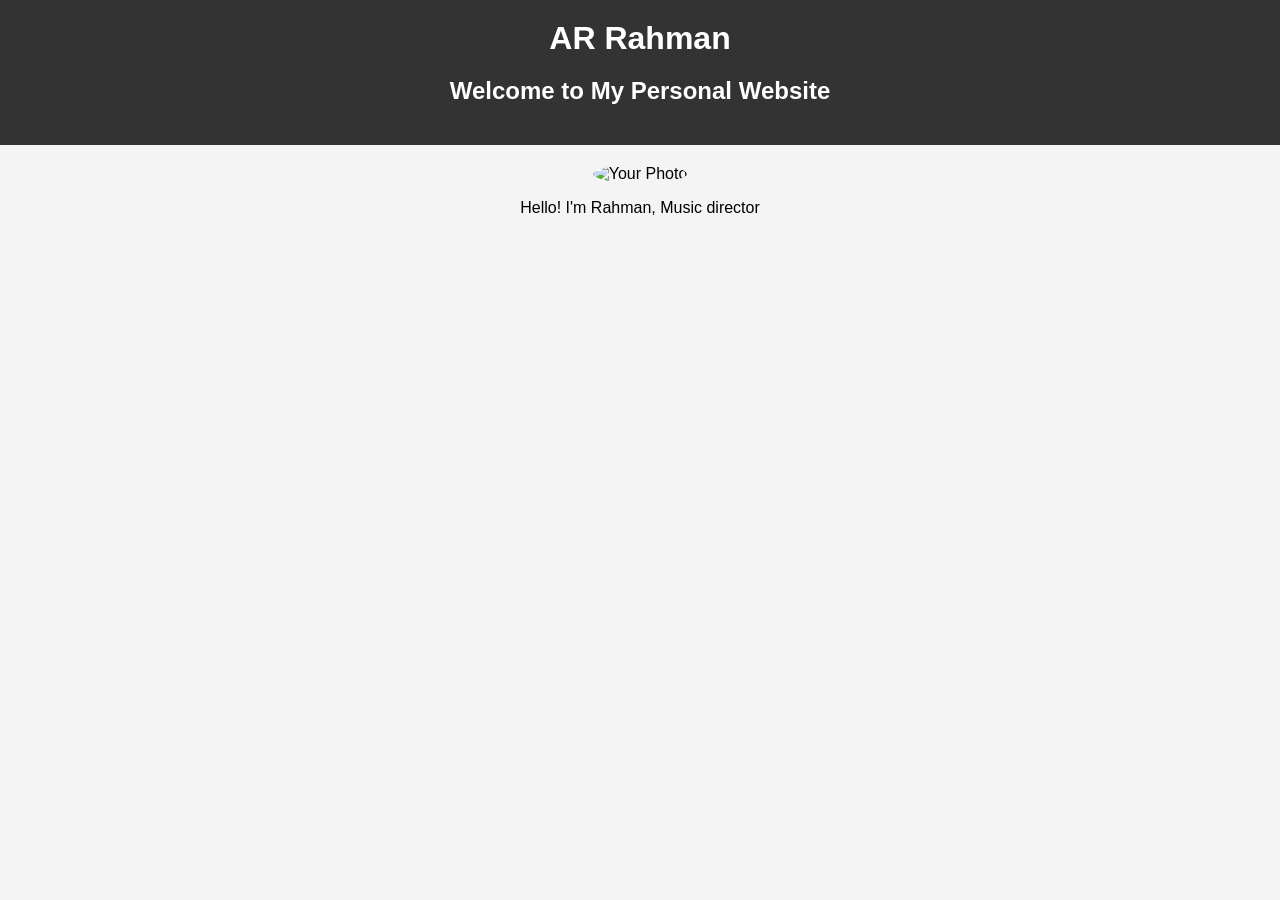
==== 1pr.html @ 393b20f6 "Add files via upload" ====
<!DOCTYPE html>
<html lang="en">
<head>
    
    <title>MUSIC</title>
    <style>
        body {
            font-family: Arial, sans-serif;
            background-color: #f4f4f4;
            margin: 0;
            padding: 0;
            text-align: center;
        }
        header {
            background-color: #333;
            color: white;
            padding: 20px 0;
        }
        header h1 {
            margin: 0;
        }
        img {
            border-radius: 50%;
            margin-top: 20px;
            width: 150px;
            height: 150px;
        }
    </style>
</head>
<body>

    <header>
        <h1>AR Rahman</h1>
        <h2>Welcome to My Personal Website</h2>
    </header>

    <section>
        <img src="https://upload.wikimedia.org/wikipedia/commons/thumb/3/3b/AR_Rahman_At_The_%E2%80%98Marvel_Anthem%E2%80%99_Launch_%283x4_cropped%29.jpg/250px-AR_Rahman_At_The_%E2%80%98Marvel_Anthem%E2%80%99_Launch_%283x4_cropped%29.jpg" alt="Your Photo">
        <p>Hello! I'm Rahman, Music director</p>
    </section>

</body>
</html>
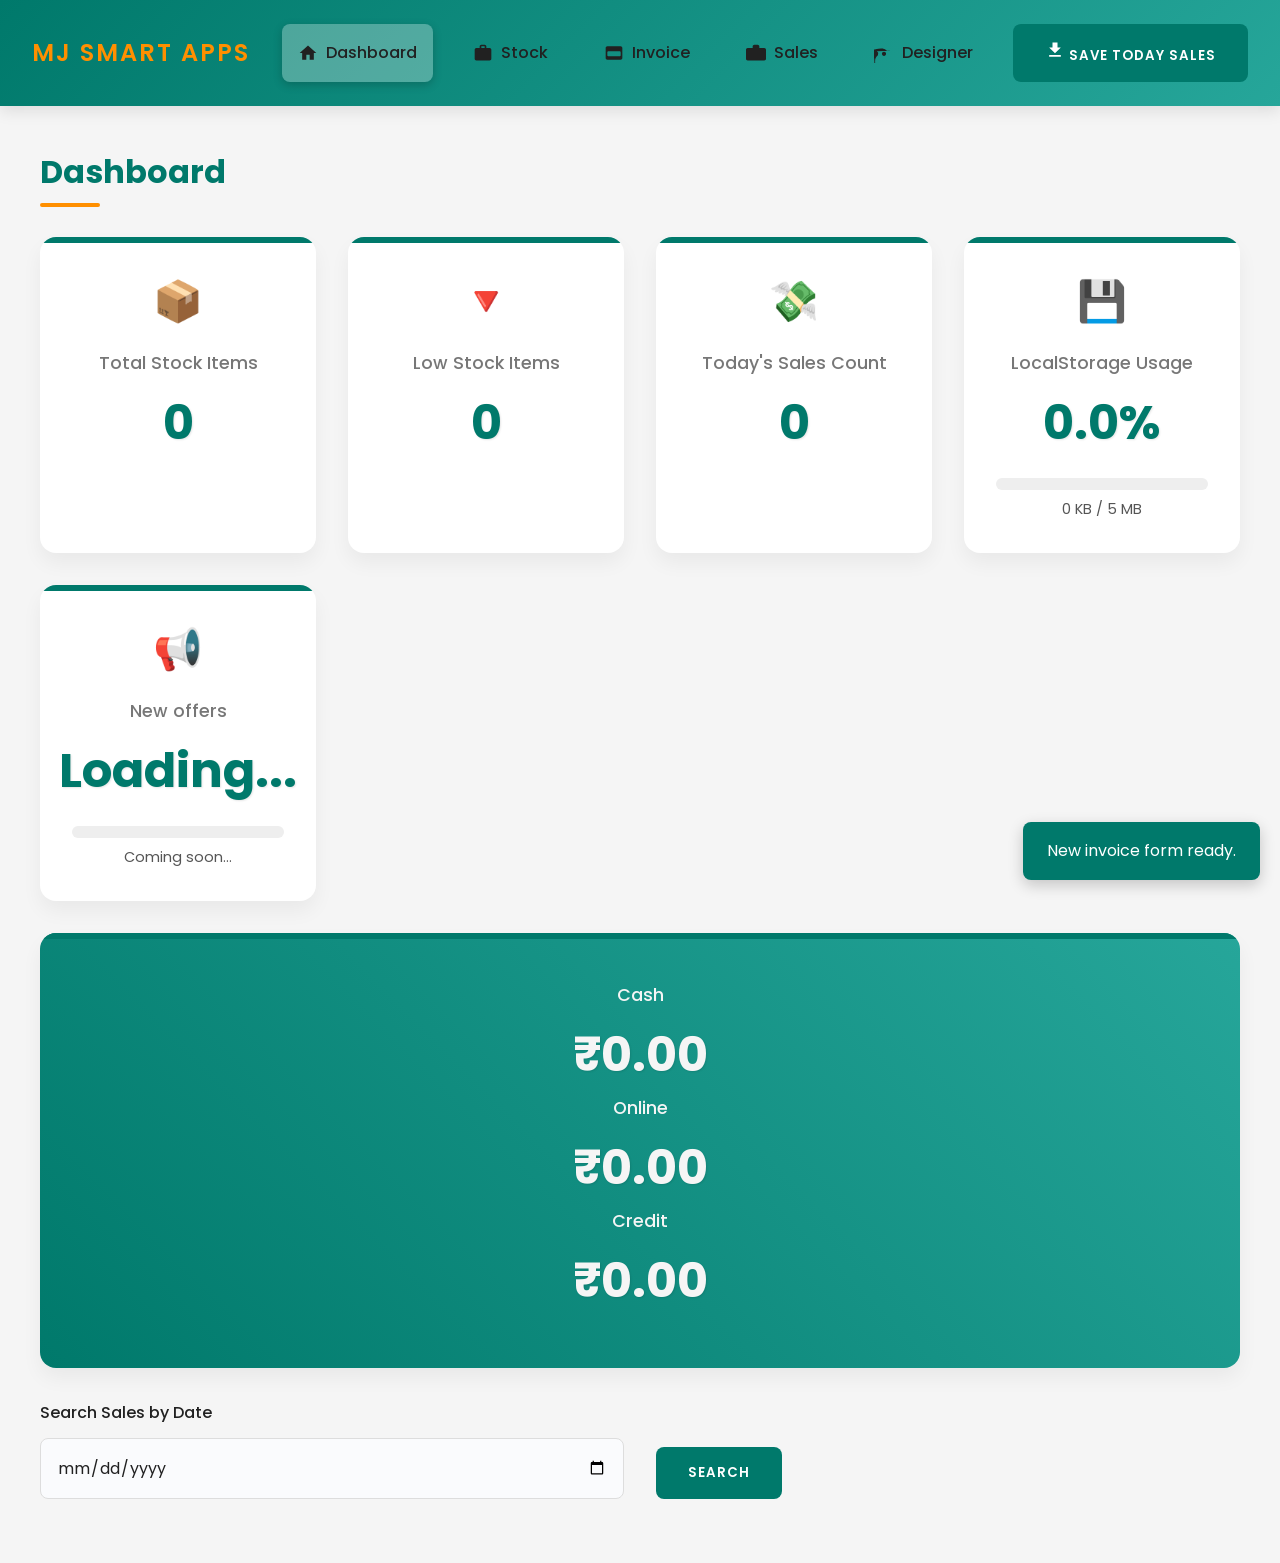
==== commit bbba94ba: "Update 1pr.html" ====
--- a/1pr.html
+++ b/1pr.html
@@ -1,43 +1,2451 @@
 <!DOCTYPE html>
 <html lang="en">
 <head>
-    
-    <title>MUSIC</title>
+    <meta charset="UTF-8">
+    <meta name="viewport" content="width=device-width, initial-scale=1.0">
+    <title>MJ SMART APPS</title>
+    <link rel="preconnect" href="https://fonts.googleapis.com">
+    <link rel="preconnect" href="https://fonts.gstatic.com" crossorigin>
+    <link href="https://fonts.googleapis.com/css2?family=Poppins:wght@300;400;500;600;700&display=swap" rel="stylesheet">
+    <script src="https://cdn.jsdelivr.net/npm/qrcodejs@1.0.0/qrcode.min.js"></script>
+
     <style>
-        body {
-            font-family: Arial, sans-serif;
-            background-color: #f4f4f4;
+        :root {
+            --primary-color: #00796b;
+            --primary-light: #26a69a;
+            --secondary-color: #ff8f00;
+            --accent-color: #4caf50;
+            --danger-color: #f44336;
+            --text-color-light: #f5f5f5;
+            --text-color-dark: #212121;
+            --bg-color: #f5f5f5;
+            --card-bg: #ffffff;
+            --border-radius-sm: 8px;
+            --border-radius-lg: 16px;
+            --shadow: 0 10px 20px rgba(0, 0, 0, 0.05);
+        }
+
+        * {
+            box-sizing: border-box;
             margin: 0;
             padding: 0;
+            font-family: 'Poppins', sans-serif;
+            color: var(--text-color-dark);
+        }
+
+        body {
+            background-color: var(--bg-color);
+            line-height: 1.6;
+            -webkit-font-smoothing: antialiased;
+            -moz-osx-font-smoothing: grayscale;
+            overflow-x: hidden;
+        }
+
+        .container {
+            display: flex;
+            flex-direction: column;
+            min-height: 100vh;
+            background-color: var(--bg-color);
+        }
+
+        header {
+            background: linear-gradient(135deg, var(--primary-color), var(--primary-light));
+            padding: 1.5rem 2rem;
+            box-shadow: 0 5px 15px rgba(0, 0, 0, 0.1);
+            display: flex;
+            align-items: center;
+            justify-content: space-between;
+            flex-wrap: wrap;
+        }
+
+        header h2 {
+            color: var(--secondary-color);
+            font-weight: 600;
+            text-transform: uppercase;
+            letter-spacing: 2px;
+        }
+        
+        header nav {
+            display: flex;
+            gap: 1.5rem;
+            flex-wrap: wrap;
+            margin-top: 0;
+        }
+
+        .nav-link {
+            display: flex;
+            align-items: center;
+            padding: 0.75rem 1rem;
+            border-radius: var(--border-radius-sm);
+            color: var(--text-color-light);
+            text-decoration: none;
+            transition: all 0.3s ease;
+            position: relative;
+            overflow: hidden;
+            font-weight: 500;
+        }
+
+        .nav-link::before {
+            content: '';
+            position: absolute;
+            top: 0;
+            left: -100%;
+            width: 100%;
+            height: 100%;
+            background-color: rgba(255, 255, 255, 0.1);
+            transition: all 0.4s ease;
+        }
+
+        .nav-link:hover::before {
+            left: 0;
+        }
+
+        .nav-link.active {
+            background-color: rgba(255, 255, 255, 0.2);
+            box-shadow: 0 3px 10px rgba(0, 0, 0, 0.2);
+        }
+        
+        .nav-link.active::before {
+            left: 0;
+            background-color: rgba(255, 255, 255, 0.1);
+        }
+
+        .nav-link svg {
+            margin-right: 0.5rem;
+            fill: currentColor;
+            width: 20px;
+            height: 20px;
+            z-index: 1;
+        }
+        
+        .nav-link span {
+            z-index: 1;
+        }
+
+        .main-content {
+            flex-grow: 1;
+            padding: 2.5rem;
+            overflow-y: auto;
+            position: relative;
+        }
+
+        h1 {
+            color: var(--primary-color);
+            font-weight: 700;
+            margin-bottom: 2.5rem;
+            position: relative;
+        }
+        
+        h1::after {
+            content: '';
+            position: absolute;
+            left: 0;
+            bottom: -10px;
+            width: 60px;
+            height: 4px;
+            background-color: var(--secondary-color);
+            border-radius: 2px;
+        }
+
+        .view {
+            display: none;
+            animation: slideIn 0.6s ease-out;
+        }
+
+        .view.active {
+            display: block;
+        }
+
+        @keyframes slideIn {
+            from { opacity: 0; transform: translateY(30px); }
+            to { opacity: 1; transform: translateY(0); }
+        }
+
+        .dashboard-grid {
+            display: grid;
+            grid-template-columns: repeat(auto-fit, minmax(250px, 1fr));
+            gap: 2rem;
+        }
+
+        .dashboard-card {
+            background-color: var(--card-bg);
+            padding: 2rem;
+            border-radius: var(--border-radius-lg);
+            box-shadow: var(--shadow);
+            display: flex;
+            flex-direction: column;
+            align-items: center;
             text-align: center;
-        }
-        header {
-            background-color: #333;
+            transition: all 0.3s cubic-bezier(0.25, 0.8, 0.25, 1);
+            position: relative;
+            overflow: hidden;
+        }
+
+        .dashboard-card::before {
+            content: '';
+            position: absolute;
+            top: 0;
+            left: 0;
+            width: 100%;
+            height: 6px;
+            background-color: var(--primary-color);
+            transition: height 0.3s ease;
+        }
+
+        .dashboard-card:hover {
+            transform: translateY(-5px);
+            box-shadow: 0 15px 30px rgba(0, 0, 0, 0.1);
+        }
+
+        .card-icon {
+            font-size: 2.5rem;
+            margin-bottom: 1rem;
+            color: var(--primary-color);
+        }
+
+        .card-title {
+            font-size: 1.1rem;
+            font-weight: 500;
+            color: #777;
+            margin-bottom: 0.5rem;
+        }
+
+        .card-value {
+            font-size: 3rem;
+            font-weight: 700;
+            color: var(--primary-color);
+            text-shadow: 1px 1px 2px rgba(0,0,0,0.1);
+        }
+
+        .today-sales-card {
+            grid-column: 1 / -1;
+            display: flex;
+            justify-content: space-around;
+            padding: 3rem;
+            background: linear-gradient(45deg, var(--primary-color), var(--primary-light));
+            color: var(--text-color-light);
+        }
+
+        .today-sales-card .card-value, .today-sales-card .card-title {
+            color: var(--text-color-light);
+        }
+
+        .today-sales-item {
+            display: flex;
+            flex-direction: column;
+            align-items: center;
+        }
+
+        .today-sales-item .card-value {
+            font-size: 3rem;
+        }
+
+        form {
+            background-color: var(--card-bg);
+            padding: 2.5rem;
+            border-radius: var(--border-radius-lg);
+            box-shadow: var(--shadow);
+            animation: fadeIn 0.8s ease-out;
+        }
+
+        .form-group {
+            margin-bottom: 1.5rem;
+        }
+
+        .form-row {
+            display: flex;
+            gap: 2rem;
+        }
+
+        .form-row .form-group {
+            flex: 1;
+        }
+
+        label {
+            display: block;
+            margin-bottom: 0.75rem;
+            font-weight: 500;
+            color: var(--text-color-dark);
+        }
+
+        input, select, textarea {
+            width: 100%;
+            padding: 1rem;
+            border: 1px solid #ddd;
+            border-radius: var(--border-radius-sm);
+            font-size: 1rem;
+            background-color: #fafbfd;
+            transition: all 0.3s ease;
+        }
+
+        input:focus, select:focus, textarea:focus {
+            outline: none;
+            border-color: var(--secondary-color);
+            box-shadow: 0 0 0 4px rgba(255, 143, 0, 0.2);
+            background-color: #fff;
+        }
+
+        button {
+            padding: 1rem 2rem;
+            border: none;
+            border-radius: var(--border-radius-sm);
+            cursor: pointer;
+            font-weight: 600;
+            transition: all 0.3s ease;
+            text-transform: uppercase;
+            letter-spacing: 1px;
+            position: relative;
+            overflow: hidden;
+            white-space: nowrap;
+        }
+        
+        button::before {
+            content: '';
+            position: absolute;
+            top: 50%;
+            left: 50%;
+            transform: translate(-50%, -50%) scale(0);
+            width: 100%;
+            height: 100%;
+            background-color: rgba(255, 255, 255, 0.2);
+            border-radius: 50%;
+            transition: transform 0.5s ease;
+        }
+
+        button:hover::before {
+            transform: translate(-50%, -50%) scale(1.5);
+        }
+
+        .btn-primary {
+            background-color: var(--primary-color);
             color: white;
-            padding: 20px 0;
-        }
-        header h1 {
-            margin: 0;
-        }
-        img {
+        }
+
+        .btn-primary:hover {
+            transform: translateY(-2px);
+            box-shadow: 0 5px 15px rgba(0, 121, 107, 0.3);
+        }
+
+        .btn-success {
+            background-color: var(--accent-color);
+            color: white;
+        }
+
+        .btn-success:hover {
+            transform: translateY(-2px);
+            box-shadow: 0 5px 15px rgba(76, 175, 80, 0.3);
+        }
+
+        .btn-danger {
+            background-color: var(--danger-color);
+            color: white;
+        }
+
+        .btn-danger:hover {
+            transform: translateY(-2px);
+            box-shadow: 0 5px 15px rgba(244, 67, 54, 0.3);
+        }
+
+        table {
+            width: 100%;
+            border-collapse: separate;
+            border-spacing: 0 15px;
+            margin-top: 2rem;
+            background-color: var(--card-bg);
+            border-radius: var(--border-radius-lg);
+            box-shadow: var(--shadow);
+            overflow: hidden;
+        }
+
+        th, td {
+            padding: 1.5rem;
+            text-align: left;
+        }
+
+        th {
+            background-color: #f6f9fc;
+            font-weight: 600;
+            color: var(--primary-color);
+            text-transform: uppercase;
+            font-size: 0.9rem;
+            letter-spacing: 1px;
+        }
+
+        tr {
+            background-color: #fff;
+            transition: all 0.2s ease;
+        }
+
+        tr:hover {
+            background-color: #f7f9fc;
+            transform: translateY(-3px);
+            box-shadow: 0 5px 10px rgba(0,0,0,0.05);
+        }
+        
+        .stock-table-container th:first-child, .stock-table-container td:first-child {
+            width: 5%;
+        }
+
+        .action-buttons button {
+            margin-right: 0.5rem;
+            padding: 0.5rem 1rem;
+            border: none;
+            background: none;
+            color: var(--primary-color);
+        }
+
+        .btn-icon {
+            font-size: 1.2rem;
+            transition: color 0.3s ease;
+        }
+
+        .btn-icon:hover {
+            color: var(--secondary-color);
+            transform: none;
+        }
+
+        /* Invoice table specific styles */
+        #invoice-items-table {
+            border-spacing: 0;
+            margin-top: 1rem;
+        }
+        #invoice-items-table th, #invoice-items-table td {
+            padding: 1rem;
+            text-align: center;
+        }
+        #invoice-items-table tbody tr:hover {
+            transform: none;
+        }
+        #invoice-items-table tbody tr:nth-child(even) {
+            background-color: #f9f9f9;
+        }
+        
+        /* Low Stock List */
+        .low-stock-list {
+            list-style-type: none;
+            padding: 0;
+            margin: 1rem 0;
+            background-color: var(--card-bg);
+            border-radius: var(--border-radius-lg);
+            box-shadow: var(--shadow);
+        }
+        .low-stock-list li {
+            padding: 1rem 1.5rem;
+            border-bottom: 1px solid #eee;
+            display: flex;
+            justify-content: space-between;
+            align-items: center;
+            font-weight: 500;
+        }
+        .low-stock-list li:last-child {
+            border-bottom: none;
+        }
+        .low-stock-list li span:last-child {
+            font-weight: 700;
+            color: var(--danger-color);
+        }
+
+        /* Loader and Alert */
+        #loader-container {
+            position: fixed;
+            top: 0;
+            left: 0;
+            width: 100%;
+            height: 100%;
+            background-color: rgba(255, 255, 255, 0.85);
+            display: none;
+            justify-content: center;
+            align-items: center;
+            z-index: 1000;
+            animation: fadeIn 0.3s ease;
+        }
+
+        .loader {
+            border: 8px solid #f3f3f3;
+            border-top: 8px solid var(--primary-color);
             border-radius: 50%;
-            margin-top: 20px;
-            width: 150px;
-            height: 150px;
+            width: 80px;
+            height: 80px;
+            animation: spin 1s cubic-bezier(0.68, -0.55, 0.27, 1.55) infinite;
+        }
+
+        @keyframes spin {
+            0% { transform: rotate(0deg); }
+            100% { transform: rotate(360deg); }
+        }
+
+        .alert-box {
+            position: fixed;
+            bottom: 20px;
+            right: 20px;
+            background-color: var(--primary-color);
+            color: white;
+            padding: 1rem 1.5rem;
+            border-radius: var(--border-radius-sm);
+            box-shadow: 0 5px 15px rgba(0, 0, 0, 0.2);
+            opacity: 0;
+            transform: translateY(100px);
+            transition: opacity 0.5s ease, transform 0.5s ease;
+            z-index: 999;
+        }
+
+        .alert-box.show {
+            opacity: 1;
+            transform: translateY(0);
+        }
+        .alert-box.show.danger {
+            background-color: var(--danger-color);
+        }
+
+        /* Modal */
+        .modal {
+            display: none;
+            position: fixed;
+            z-index: 1001;
+            left: 0;
+            top: 0;
+            width: 100%;
+            height: 100%;
+            overflow: auto;
+            background-color: rgba(0,0,0,0.6);
+            justify-content: center;
+            align-items: center;
+            animation: modalFadeIn 0.3s ease-in-out;
+        }
+
+        .modal-content {
+            background-color: var(--card-bg);
+            padding: 2.5rem;
+            border-radius: var(--border-radius-lg);
+            box-shadow: var(--shadow);
+            width: 90%;
+            max-width: 550px;
+            position: relative;
+            animation: bounceIn 0.6s cubic-bezier(0.175, 0.885, 0.32, 1.275);
+        }
+        
+        .close-btn {
+            position: absolute;
+            top: 15px;
+            right: 15px;
+            color: #aaa;
+            font-size: 2rem;
+            font-weight: bold;
+            cursor: pointer;
+            transition: color 0.3s ease;
+        }
+        
+        .close-btn:hover {
+            color: var(--danger-color);
+        }
+
+        @keyframes modalFadeIn {
+            from { opacity: 0; }
+            to { opacity: 1; }
+        }
+        
+        @keyframes bounceIn {
+            0% { transform: scale(0.9); opacity: 0; }
+            50% { transform: scale(1.1); opacity: 1; }
+            100% { transform: scale(1); }
+        }
+
+        /* Media Queries for responsiveness */
+        @media (max-width: 768px) {
+            header {
+                flex-direction: column;
+                padding: 1rem;
+            }
+            header nav {
+                margin-top: 1rem;
+                justify-content: center;
+                gap: 1rem;
+            }
+            header h2 {
+                font-size: 1.2rem;
+            }
+            .nav-link {
+                padding: 0.5rem;
+                font-size: 0.75rem;
+            }
+            .nav-link svg {
+                width: 16px;
+                height: 16px;
+                margin-right: 0.25rem;
+            }
+            .main-content {
+                padding: 1.5rem;
+            }
+
+            .dashboard-card {
+                flex-direction: row;
+                justify-content: space-between;
+                align-items: center;
+            }
+            .dashboard-card .card-value {
+                font-size: 2rem;
+            }
+            .dashboard-card .card-title {
+                font-size: 0.9rem;
+            }
+            .dashboard-card .card-icon {
+                font-size: 2rem;
+            }
+
+            .today-sales-card {
+                flex-direction: column;
+                padding: 2rem;
+            }
+
+            .form-row {
+                flex-direction: column;
+                gap: 0;
+            }
+            
+            form {
+                padding: 1.5rem;
+            }
+
+            th, td {
+                padding: 1rem 0.5rem;
+                font-size: 0.8rem;
+            }
+        }
+        
+        /* Print view specific styles */
+        @media print {
+            body > *:not(.print-view) {
+                display: none !important;
+            }
+
+            body {
+                background-color: #fff;
+            }
+
+            .print-view {
+                display: block !important;
+                position: absolute;
+                top: 0;
+                left: 0;
+                width: 100%;
+                height: auto;
+                padding: 2rem;
+            }
+
+            .invoice-header {
+                text-align: center;
+                margin-bottom: 2rem;
+            }
+            .invoice-header h1 {
+                color: #000;
+                font-size: 2rem;
+            }
+            .invoice-details {
+                display: flex;
+                justify-content: space-between;
+                margin-bottom: 2rem;
+            }
+            .invoice-table th, .invoice-table td {
+                border: 1px solid #000;
+            }
+            .total-amount-box {
+                margin-top: 2rem;
+                text-align: right;
+            }
+            .qr-code-container {
+                text-align: center;
+                margin-top: 2rem;
+            }
+            .qr-code-container h3 {
+                margin-bottom: 1rem;
+            }
         }
     </style>
 </head>
 <body>
-
-    <header>
-        <h1>AR Rahman</h1>
-        <h2>Welcome to My Personal Website</h2>
-    </header>
-
-    <section>
-        <img src="https://upload.wikimedia.org/wikipedia/commons/thumb/3/3b/AR_Rahman_At_The_%E2%80%98Marvel_Anthem%E2%80%99_Launch_%283x4_cropped%29.jpg/250px-AR_Rahman_At_The_%E2%80%98Marvel_Anthem%E2%80%99_Launch_%283x4_cropped%29.jpg" alt="Your Photo">
-        <p>Hello! I'm Rahman, Music director</p>
-    </section>
-
+    <div class="container">
+        <header>
+            <h2>MJ SMART APPS</h2>
+            <nav>
+                <a href="#" class="nav-link active" data-view="dashboard-view">
+                    <svg viewBox="0 0 24 24"><path d="M10 20v-6h4v6h5v-8h3L12 3L2 12h3v8z" /></svg>
+                    <span>Dashboard</span>
+                </a>
+                <a href="#" class="nav-link" data-view="stock-view">
+                    <svg viewBox="0 0 24 24"><path d="M20 6h-4V4c0-1.1-.9-2-2-2h-4c-1.1 0-2 .9-2 2v2H4c-1.1 0-2 .9-2 2v11c0 1.1.9 2 2 2h16c1.1 0 2-.9 2-2V8c0-1.1-.9-2-2-2zm-6 0h-4V4h4v2z" /></svg>
+                    <span>Stock</span>
+                </a>
+                <a href="#" class="nav-link" data-view="invoice-view">
+                    <svg viewBox="0 0 24 24"><path d="M20 4H4c-1.1 0-2 .9-2 2v12c0 1.1.9 2 2 2h16c1.1 0 2-.9 2-2V6c0-1.1-.9-2-2-2zm-1 12H5c-.55 0-1-.45-1-1v-4c0-.55.45-1 1-1h14c.55 0 1 .45 1 1v4c0 .55-.45 1-1 1z" /></svg>
+                    <span>Invoice</span>
+                </a>
+                <a href="#" class="nav-link" data-view="sales-view">
+                    <svg viewBox="0 0 24 24"><path d="M22 6h-6V4c0-1.1-.9-2-2-2h-4c-1.1 0-2 .9-2 2v2H2c-1.1 0-2 .9-2 2v11c0 1.1.9 2 2 2h20c1.1 0 2-.9 2-2V8c0-1.1-.9-2-2-2zM4 17h16V9H4v8z" /></svg>
+                    <span>Sales</span>
+                </a>
+                <a href="#" class="nav-link" data-view="settings-view">
+                    <svg viewBox="0 0 24 24"><path d="M12 15.5c-1.38 0-2.5-1.12-2.5-2.5s1.12-2.5 2.5-2.5s2.5 1.12 2.5 2.5s-1.12 2.5-2.5 2.5zm7.31-6.19c-.27-.12-.55-.16-.85-.12c-.59-.01-1.18.06-1.76.19c-.38.08-.75.2-.95.34c-1.28-1.55-2.8-2.51-4.71-2.91c-.24-.05-.48-.08-.72-.11c-.55-.06-1.1-.09-1.65-.09c-2.31 0-4.62.24-6.84.75c-.39.09-.77.21-1.15.35c-.44.15-1.05.3-1.44.47c-.22.1-.4.2-.64.33c-.09.05-.17.11-.25.18l-1.42 1.42c-.22.22-.22.58 0 .8l1.42 1.42c.07.07.13.15.18.25c.13.24.23.42.33.64c.17.39.32.99.47 1.44c.14.38.26.76.35 1.15c.51 2.22.75 4.53.75 6.84c0 .55-.03 1.1-.09 1.65c-.03.24-.06.48-.11.72c-.4 1.91-1.36 3.43-2.91 4.71c-.14.2-.26.57-.34.95c-.13.58-.2 1.17-.19 1.76c.04.3.08.58.12.85l1.42 1.42c.22.22.58.22.8 0l1.42-1.42c.07-.07.15-.13.25-.18c.24-.13.42-.23.33-.64c.39-.17.99-.32 1.44-.47c.38-.14.76-.26.35-.64c-.17-.39-.32-.99-.47-1.44c-.14-.38-.26-.76-.35-1.15c-.51-2.22-.75-4.53-.75-6.84c0-.55.03-1.1.09-1.65c.03-.24.06-.48.11-.72c.4-1.91 1.36-3.43 2.91-4.71c.14-.2.26-.57.34-.95c.13-.58.2-1.17.19-1.76c-.04-.3-.08-.58-.12-.85l-1.42-1.42z" /></svg>
+                    <span>Designer</span>
+                </a>
+                <button class="btn-primary" id="download-btn">
+                    <svg viewBox="0 0 24 24" fill="white" width="20" height="20"><path d="M19 9h-4V3H9v6H5l7 7 7-7zM5 18v2h14v-2H5z" /></svg>
+                    Save Today Sales
+                </button>
+            </nav>
+        </header>
+
+        <div class="main-content">
+            <div id="dashboard-view" class="view active">
+                <h1>Dashboard</h1>
+                <div class="dashboard-grid">
+                    <div class="dashboard-card">
+                        <span class="card-icon">📦</span>
+                        <div class="card-title">Total Stock Items</div>
+                        <div class="card-value" id="total-stock">0</div>
+                    </div>
+                    <div class="dashboard-card">
+                        <span class="card-icon">🔻</span>
+                        <div class="card-title">Low Stock Items</div>
+                        <div class="card-value" id="low-stock">0</div>
+                    </div>
+                    <div class="dashboard-card">
+                        <span class="card-icon">💸</span>
+                        <div class="card-title">Today's Sales Count</div>
+                        <div class="card-value" id="today-sales-count">0</div>
+                    </div>
+<div class="dashboard-card">
+    <span class="card-icon">💾</span>
+    <div class="card-title">LocalStorage Usage</div>
+    <div class="card-value" id="storage-usage">0%</div>
+    <div style="width: 100%; margin-top: 1rem;">
+        <div style="background: #eee; border-radius: 8px; height: 12px; overflow: hidden;">
+            <div id="storage-bar" style="background: var(--primary-color); width: 0%; height: 100%;"></div>
+        </div>
+    </div>
+    <p id="storage-size" style="margin-top:0.5rem; font-size:0.9rem; color:#555;">0 KB / 5 MB</p>
+</div>
+
+<div class="dashboard-card" onclick="openAdModal()" style="cursor: pointer;">
+    <span class="card-icon">📢</span>
+    <div class="card-title">New offers</div>
+    <div class="card-value" id="ad-status">Loading...</div>
+    <div style="width: 100%; margin-top: 1rem;">
+        <div style="background: #eee; border-radius: 8px; height: 12px; overflow: hidden;">
+            <div id="ad-bar" style="background: var(--primary-color); width: 0%; height: 100%;"></div>
+        </div>
+    </div>
+    <p id="ad-message" style="margin-top:0.5rem; font-size:0.9rem; color:#555;">
+        Coming soon...
+    </p>
+</div>
+
+
+                    <div class="dashboard-card today-sales-card">
+                        <div class="today-sales-item">
+                            <div class="card-title">Cash</div>
+                            <div class="card-value" id="today-cash">₹0.00</div>
+                        </div>
+                        <div class="today-sales-item">
+                            <div class="card-title">Online</div>
+                            <div class="card-value" id="today-online">₹0.00</div>
+                        </div>
+                        <div class="today-sales-item">
+                            <div class="card-title">Credit</div>
+                            <div class="card-value" id="today-credit">₹0.00</div>
+                        </div>
+                    </div>
+                </div>
+                <div style="margin-top: 2rem;">
+                    <div class="form-row">
+                        <div class="form-group">
+                            <label for="date-search">Search Sales by Date</label>
+                            <input type="date" id="date-search">
+                        </div>
+                        <div class="form-group" style="align-self: flex-end;">
+                            <button class="btn-primary" onclick="filterSalesByDate()">Search</button>
+                        </div>
+                    </div>
+                </div>
+                <div style="margin-top: 2rem; display: none;" id="filtered-sales-container">
+                    <h2>Filtered Sales Data</h2>
+                    <table id="filtered-sales-table">
+                        <thead>
+                            <tr>
+                                <th>Invoice No.</th>
+                                <th>Date</th>
+                                <th>Total Amount</th>
+                                <th>Payment Mode</th>
+                            </tr>
+                        </thead>
+                        <tbody></tbody>
+                    </table>
+                </div>
+                <div id="low-stock-list-container" style="margin-top: 2rem; display: none;">
+                    <h2>Low Stock Items</h2>
+                    <ul class="low-stock-list"></ul>
+                </div>
+            </div>
+
+            <div id="stock-view" class="view">
+                <h1>Stock Management</h1>
+                <div class="form-row" style="justify-content: space-between; margin-bottom: 1rem;">
+                    <div class="form-group" style="flex: none;">
+                        <button class="btn-success" onclick="document.getElementById('stock-file-input').click()">Import CSV</button>
+                        <input type="file" id="stock-file-input" style="display:none;" accept=".csv">
+                    </div>
+                    <div class="form-group" style="flex: none;">
+                        <button class="btn-primary" onclick="exportCSV()">Export CSV</button>
+                    </div>
+                    <div class="form-group" style="flex: none;">
+                        <button class="btn-danger" id="clear-data-btn">Clear All Data</button>
+                    </div>
+                </div>
+                <form id="add-stock-form">
+                    <h2>Add/Update Stock</h2>
+                    <div class="form-row">
+                        <div class="form-group">
+                            <label for="stock-code">Stock Code</label>
+                            <input type="text" id="stock-code" placeholder="e.g., PNT101" required>
+                        </div>
+                        <div class="form-group">
+                            <label for="stock-name">Stock Name</label>
+                            <input type="text" id="stock-name" placeholder="e.g., Red Paint" required>
+                        </div>
+                    </div>
+                    <div class="form-row">
+                        <div class="form-group">
+                            <label for="stock-quantity">Quantity</label>
+                            <input type="number" id="stock-quantity" min="0" required>
+                        </div>
+                        <div class="form-group">
+                            <label for="stock-price">Unit Price (₹)</label>
+                            <input type="number" id="stock-price" min="0" step="0.01" required>
+                        </div>
+                    </div>
+                    <button type="submit" class="btn-success" id="add-stock-btn">Add Stock</button>
+                </form>
+                <div style="margin-top: 2rem;" class="stock-table-container">
+                    <h2>Current Stock</h2>
+                    <table id="stock-table">
+                        <thead>
+                            <tr>
+                                <th><input type="checkbox" id="select-all-checkbox"></th>
+                                <th>Stock Code</th>
+                                <th>Stock Name</th>
+                                <th>Quantity</th>
+                                <th>Unit Price</th>
+                                <th>Action</th>
+                            </tr>
+                        </thead>
+                        <tbody></tbody>
+                    </table>
+                </div>
+            </div>
+
+            <div id="invoice-view" class="view">
+                <h1>Create Invoice</h1>
+                <form id="invoice-form">
+                    <div class="form-row">
+                        <div class="form-group">
+                            <label for="invoice-no">Invoice No.</label>
+                            <input type="text" id="invoice-no" readonly>
+                        </div>
+                        <div class="form-group">
+                            <label for="invoice-date">Invoice Date</label>
+                            <input type="date" id="invoice-date" required>
+                        </div>
+                    </div>
+                    <h2>Customer Details (Optional)</h2>
+                    <div class="form-row">
+                        <div class="form-group">
+                            <label for="customer-name">Customer Name</label>
+                            <input type="text" id="customer-name">
+                        </div>
+                        <div class="form-group">
+                            <label for="customer-phone">Phone</label>
+                            <input type="tel" id="customer-phone">
+                        </div>
+                    </div>
+                    <div class="form-group">
+                        <label for="customer-address">Address</label>
+                        <textarea id="customer-address" rows="2"></textarea>
+                    </div>
+                    <h2>Invoice Items</h2>
+                    <div class="form-row">
+                        <div class="form-group">
+                            <label for="item-stock-code">Stock Code</label>
+                            <input type="text" id="item-stock-code" placeholder="Enter stock code" list="stock-codes">
+                            <datalist id="stock-codes"></datalist>
+                        </div>
+                        <div class="form-group">
+                            <label for="item-stock-name">Stock Name</label>
+                            <input type="text" id="item-stock-name" readonly>
+                        </div>
+                        <div class="form-group">
+                            <label for="item-quantity">Quantity</label>
+                            <input type="number" id="item-quantity" min="1">
+                        </div>
+                        <div class="form-group">
+                            <label for="item-price">Unit Price</label>
+                            <input type="number" id="item-price" readonly>
+                        </div>
+                    </div>
+                    <p style="margin-bottom: 1rem;">Available: <span id="available-stock">0</span></p>
+                    <button type="button" class="btn-success" id="add-item-btn">Add Item</button>
+                    <table id="invoice-items-table">
+                        <thead>
+                            <tr>
+                                <th>Code</th>
+                                <th>Name</th>
+                                <th>Quantity</th>
+                                <th>Unit Price</th>
+                                <th>Total</th>
+                                <th>Action</th>
+                            </tr>
+                        </thead>
+                        <tbody></tbody>
+                    </table>
+                    <div style="margin-top: 2rem;">
+                        <div class="form-row">
+                            <div class="form-group">
+                                <label>
+                                    <input type="checkbox" id="gst-checkbox"> Apply GST
+                                </label>
+                            </div>
+                            <div class="form-group">
+                                <label for="gst-percentage">GST (%)</label>
+                                <input type="number" id="gst-percentage" min="0" max="100" value="18">
+                            </div>
+                            <div class="form-group">
+                                <label for="discount">Discount (%)</label>
+                                <input type="number" id="discount" min="0" max="100" value="0">
+                            </div>
+                        </div>
+                        <div class="form-row">
+                            <div class="form-group">
+                                <label for="total-amount">Total Amount</label>
+                                <input type="text" id="total-amount" readonly>
+                            </div>
+                        </div>
+                        <div class="form-row">
+                            <div class="form-group">
+                                <label for="payment-status">Payment Status</label>
+                                <select id="payment-status">
+                                    <option value="Full Paid">Full Paid</option>
+                                    <option value="Partially Paid">Partially Paid</option>
+                                    <option value="Not Paid">Not Paid</option>
+                                </select>
+                            </div>
+                            <div class="form-group">
+                                <label for="payment-mode">Payment Mode</label>
+                                <select id="payment-mode">
+                                    <option value="Cash">Cash</option>
+                                    <option value="Online">Online</option>
+                                </select>
+                            </div>
+                        </div>
+                        <div class="form-row" id="paid-balance-row" style="display: none;">
+                            <div class="form-group">
+                                <label for="paid-amount">Paid Amount</label>
+                                <input type="number" id="paid-amount" min="0">
+                            </div>
+                            <div class="form-group">
+                                <label for="balance-amount">Balance</label>
+                                <input type="number" id="balance-amount" readonly>
+                            </div>
+                        </div>
+                    </div>
+                    <div style="text-align: right; margin-top: 1rem;">
+                        <button type="button" class="btn-primary" id="save-print-btn">Save & Print Invoice</button>
+                    </div>
+                </form>
+            </div>
+
+            <div id="sales-view" class="view">
+                <h1>Sales History</h1>
+                <div class="form-group">
+                    <label for="sales-search">Search Sales</label>
+                    <input type="text" id="sales-search" placeholder="Search by invoice number or customer name...">
+                </div>
+                <table id="sales-table">
+                    <thead>
+                        <tr>
+                            <th>Invoice No.</th>
+                            <th>Date</th>
+                            <th>Customer</th>
+                            <th>Total Amount</th>
+                            <th>Status</th>
+                            <th>Action</th>
+                        </tr>
+                    </thead>
+                    <tbody></tbody>
+                </table>
+                <div id="return-modal" class="modal">
+                    <div class="modal-content">
+                        <span class="close-btn">&times;</span>
+                        <h2 style="margin-bottom: 1.5rem;">Process Return</h2>
+                        <div class="form-group">
+                            <label for="return-invoice-no">Invoice No.</label>
+                            <input type="text" id="return-invoice-no" readonly>
+                        </div>
+                        <div class="form-group">
+                            <label for="return-item">Item to Return</label>
+                            <select id="return-item"></select>
+                        </div>
+                        <div class="form-group">
+                            <label for="return-quantity">Quantity to Return</label>
+                            <input type="number" id="return-quantity" min="1">
+                        </div>
+                        <button class="btn-danger" id="process-return-btn" style="width: 100%;">Process Return</button>
+                    </div>
+                </div>
+            </div>
+<div id="invoice-modal" class="modal">
+    <div class="modal-content">
+        <span class="close-btn" onclick="document.getElementById('invoice-modal').style.display='none'">&times;</span>
+        <h2>Invoice Bill</h2>
+        <div id="invoice-details-container"></div>
+        <h3 style="margin-top:1rem;">Return Item</h3>
+        <select id="return-item-select"></select>
+        <input type="number" id="return-item-qty" min="1" placeholder="Quantity">
+        <button class="btn-danger" onclick="processReturnInInvoice()">Process Return</button>
+    </div>
+</div>
+
+
+            <div id="invoice-modal" class="modal">
+                <div class="modal-content">
+                    <span class="close-btn" onclick="document.getElementById('invoice-modal').style.display='none'">&times;</span>
+                    <h2>Invoice Bill</h2>
+                    <div id="invoice-details-container"></div>
+                    <h3 style="margin-top:1rem;">Return Item</h3>
+                    <select id="return-item-select"></select>
+                    <input type="number" id="return-item-qty" min="1" placeholder="Quantity">
+                    <button class="btn-danger" onclick="processReturnInInvoice()">Process Return</button>
+                </div>
+            </div>
+            
+            <div id="settings-view" class="view">
+                <h1>Settings</h1>
+                <form id="settings-form">
+                    <div class="form-group">
+                        <label for="company-name">Company Name</label>
+                        <input type="text" id="company-name" required>
+                    </div>
+                    <div class="form-group">
+                        <label for="company-phone">Phone No.</label>
+                        <input type="tel" id="company-phone" required>
+                    </div>
+                    <div class="form-group">
+                        <label for="company-address">Address</label>
+                        <textarea id="company-address" rows="3" required></textarea>
+                    </div>
+                    <div class="form-group">
+                        <label for="company-email">Email</label>
+                        <input type="email" id="company-email">
+                    </div>
+                    <div class="form-group">
+                        <label for="company-gstin">GSTIN</label>
+                        <input type="text" id="company-gstin">
+                    </div>
+                    <div class="form-group">
+                        <label for="upi-id">UPI ID</label>
+                        <input type="text" id="upi-id" placeholder="e.g., yourname@upi" required>
+                    </div>
+                    <button type="submit" class="btn-primary">Update Settings</button>
+                </form>
+            </div>
+        </div>
+    </div>
+
+<div id="password-modal" class="modal">
+        <div class="modal-content">
+            <span class="close-btn" id="password-close-btn">&times;</span>
+            <h2 style="margin-bottom: 1.5rem;">Enter Password</h2>
+            <form id="password-form">
+                <div class="form-group">
+                    <label for="password-input">Password</label>
+                    <input type="password" id="password-input" required>
+                </div>
+                <button type="submit" class="btn-primary" style="width: 100%;">Submit</button>
+            </form>
+        </div>
+    </div>
+
+	<div id="ad-modal" class="modal" style="background: rgba(0,0,0,0.9);">
+  <div class="modal-content" 
+       style="width:100%; height:100%; max-width:none; border-radius:0; 
+              background:transparent; display:flex; flex-direction:column; align-items:center; justify-content:center;">
+
+    <span class="close-btn" onclick="closeAdModal()" 
+          style="position:absolute; top:20px; right:30px; font-size:3rem; color:white;">&times;</span>
+
+    <h2 id="ad-modal-title" style="color:white; margin-bottom:1rem;">MJ SMART APPS</h2>
+    <p id="ad-modal-message" style="font-size:1.5rem; color:white; margin-bottom:1rem; text-align:center;"></p>
+
+    <!-- Fullscreen Image Slider -->
+    <div style="position: relative; width:80%; max-width:1000px;">
+      <img id="ad-modal-image" src="" alt="Advertisement" 
+           style="width:100%; border-radius:12px; box-shadow:0 8px 25px rgba(0,0,0,0.5);">
+
+      <!-- Navigation Buttons -->
+      <button onclick="prevAdImage()" 
+              style="position:absolute; top:50%; left:-50px; transform:translateY(-50%); 
+                     background:rgba(255,255,255,0.2); color:white; border:none; 
+                     border-radius:50%; font-size:2rem; padding:0.5rem 1rem; cursor:pointer;">&#10094;</button>
+      <button onclick="nextAdImage()" 
+              style="position:absolute; top:50%; right:-50px; transform:translateY(-50%); 
+                     background:rgba(255,255,255,0.2); color:white; border:none; 
+                     border-radius:50%; font-size:2rem; padding:0.5rem 1rem; cursor:pointer;">&#10095;</button>
+    </div>
+
+    <p id="ad-slide-indicator" style="margin-top:1rem; font-size:1rem; color:white;"></p>
+  </div>
+</div>
+
+
+
+    <div id="alert-box" class="alert-box"></div>
+
+    <div id="loader-container">
+        <div class="loader"></div>
+    </div>
+
+    <div id="print-view" class="print-view" style="display: none;">
+        <div class="invoice-header">
+            <h1 id="print-company-name"></h1>
+            <p id="print-company-address"></p>
+            <p>Phone: <span id="print-company-phone"></span> | Email: <span id="print-company-email"></span></p>
+            <p>GSTIN: <span id="print-company-gstin"></span></p>
+        </div>
+        <hr style="border: 1px solid #ccc; margin: 1rem 0;">
+        <div class="invoice-details">
+            <div>
+                <strong>Invoice No:</strong> <span id="print-invoice-no"></span><br>
+                <strong>Date:</strong> <span id="print-invoice-date"></span><br>
+            </div>
+            <div>
+                <strong>Customer Name:</strong> <span id="print-customer-name"></span><br>
+                <strong>Phone:</strong> <span id="print-customer-phone"></span><br>
+                <strong>Address:</strong> <span id="print-customer-address"></span>
+            </div>
+        </div>
+        <table class="invoice-table" style="width: 100%; border-collapse: collapse; margin-top: 2rem;">
+            <thead>
+                <tr style="background-color: #eee;">
+                    <th style="padding: 1rem; text-align: left; border: 1px solid #ccc;">S.No</th>
+                    <th style="padding: 1rem; text-align: left; border: 1px solid #ccc;">Stock Name</th>
+                    <th style="padding: 1rem; text-align: left; border: 1px solid #ccc;">Quantity</th>
+                    <th style="padding: 1rem; text-align: left; border: 1px solid #ccc;">Unit Price (₹)</th>
+                    <th style="padding: 1rem; text-align: left; border: 1px solid #ccc;">Total (₹)</th>
+                </tr>
+            </thead>
+            <tbody id="print-invoice-items"></tbody>
+        </table>
+        <div class="total-amount-box" style="margin-top: 2rem; text-align: right;">
+            <p><strong>Subtotal:</strong> ₹<span id="print-subtotal"></span></p>
+            <p><strong>Discount:</strong> ₹<span id="print-discount"></span></p>
+            <p><strong>GST (18%):</strong> ₹<span id="print-gst"></span></p>
+            <hr>
+            <h3><strong>Grand Total:</strong> ₹<span id="print-grand-total"></span></h3>
+            <p style="font-weight: bold; margin-top: 1rem;">Payment Status: <span id="print-payment-status"></span></p>
+            <p id="print-paid-amount-row" style="display: none;">Paid Amount: ₹<span id="print-paid-amount"></span></p>
+            <p id="print-balance-row" style="display: none;">Balance: ₹<span id="print-balance"></span></p>
+            <p style="margin-top: 1rem;">Payment Mode: <span id="print-payment-mode"></span></p>
+        </div>
+        <div id="print-qr-code-container" class="qr-code-container" style="display: none;">
+            <h3>Scan to Pay</h3>
+            <img id="print-qr-code" alt="QR Code" width="150" height="150">
+            <p id="print-upi-id"></p>
+        </div>
+    </div>
+
+	<script type="module">
+  import { initializeApp } from "https://www.gstatic.com/firebasejs/9.22.2/firebase-app.js";
+  import { getFirestore, doc, onSnapshot } from "https://www.gstatic.com/firebasejs/9.22.2/firebase-firestore.js";
+
+  const firebaseConfig = {
+      apiKey: "AIzaSyCOfYScRtu_r2p1MlDVGT_BSnR4VWe1kIU",
+      authDomain: "villagefood-19f8a.firebaseapp.com",
+      projectId: "villagefood-19f8a",
+      storageBucket: "villagefood-19f8a.appspot.com",
+      messagingSenderId: "241737075683",
+      appId: "1:241737075683:web:e3a7351cdbdbf77116aed6",
+      measurementId: "G-1HH6F13ECS"
+    };
+
+
+  const app = initializeApp(firebaseConfig);
+  const db = getFirestore(app);
+
+  const adDoc = doc(db, "advertisements", "currentAd");
+
+  let adImages = [];
+  let currentAdIndex = 0;
+
+  const modal = document.getElementById("ad-modal");
+  const modalImage = document.getElementById("ad-modal-image");
+  const modalMessage = document.getElementById("ad-modal-message");
+  const slideIndicator = document.getElementById("ad-slide-indicator");
+
+  const adStatusEl = document.getElementById("ad-status");
+  const adBarEl = document.getElementById("ad-bar");
+  const adMessageEl = document.getElementById("ad-message");
+
+  function showAdImage(index) {
+    if (adImages.length === 0) return;
+    modalImage.src = adImages[index];
+    slideIndicator.textContent = `${index + 1} / ${adImages.length}`;
+  }
+
+  function nextAdImage() {
+    if (adImages.length === 0) return;
+    currentAdIndex = (currentAdIndex + 1) % adImages.length;
+    showAdImage(currentAdIndex);
+  }
+
+  function prevAdImage() {
+    if (adImages.length === 0) return;
+    currentAdIndex = (currentAdIndex - 1 + adImages.length) % adImages.length;
+    showAdImage(currentAdIndex);
+  }
+
+  function openAdModal() {
+    if (adImages.length > 0 || modalMessage.textContent) {
+      modal.style.display = "flex";
+      showAdImage(currentAdIndex);
+    }
+  }
+
+  function closeAdModal() {
+    modal.style.display = "none";
+  }
+
+  window.nextAdImage = nextAdImage;
+  window.prevAdImage = prevAdImage;
+  window.closeAdModal = closeAdModal;
+  window.openAdModal = openAdModal;
+
+  // Listen to Firestore for real-time updates
+  onSnapshot(adDoc, (docSnap) => {
+    if (!docSnap.exists()) return;
+
+    const data = docSnap.data();
+
+    // Update dashboard card
+    adStatusEl.textContent = data.status || "N/A";
+    adBarEl.style.width = (data.progress || 0) + "%";
+    adMessageEl.textContent = data.message || "No message";
+
+    // Update modal
+    modalMessage.textContent = data.message || "";
+    adImages = data.images || [];
+    currentAdIndex = 0;
+
+    if (adImages.length > 0) {
+      modal.style.display = "flex"; // show modal immediately if you want
+      showAdImage(currentAdIndex);
+    } else {
+      modalImage.style.display = "none";
+    }
+  });
+
+function viewInvoice(invoiceNo) {
+    const invoice = invoices.find(inv => inv.invoiceNo == invoiceNo);
+    if (!invoice) {
+        showAlert("Invoice not found!", "danger");
+        return;
+    }
+
+    const container = document.getElementById("invoice-details-container");
+    container.innerHTML = `
+        <p><strong>Invoice No:</strong> ${invoice.invoiceNo}</p>
+        <p><strong>Date:</strong> ${invoice.date}</p>
+        <p><strong>Customer:</strong> ${invoice.customerName || "-"}</p>
+        <p><strong>Phone:</strong> ${invoice.customerPhone || "-"}</p>
+        <p><strong>Address:</strong> ${invoice.customerAddress || "-"}</p>
+        <hr>
+        <table style="width:100%; border-collapse: collapse; margin-top:1rem;">
+            <thead>
+                <tr>
+                    <th style="border:1px solid #ccc; padding:6px;">Item</th>
+                    <th style="border:1px solid #ccc; padding:6px;">Qty</th>
+                    <th style="border:1px solid #ccc; padding:6px;">Price</th>
+                    <th style="border:1px solid #ccc; padding:6px;">Total</th>
+                </tr>
+            </thead>
+            <tbody>
+                ${invoice.items.map(item => `
+                    <tr>
+                        <td style="border:1px solid #ccc; padding:6px;">${item.name}</td>
+                        <td style="border:1px solid #ccc; padding:6px;">${item.quantity}</td>
+                        <td style="border:1px solid #ccc; padding:6px;">${formatCurrency(item.price)}</td>
+                        <td style="border:1px solid #ccc; padding:6px;">${formatCurrency(item.total)}</td>
+                    </tr>
+                `).join("")}
+            </tbody>
+        </table>
+        <p style="text-align:right; margin-top:1rem;">
+            <strong>Grand Total:</strong> ${formatCurrency(invoice.total)}
+        </p>
+    `;
+
+    document.getElementById("invoice-modal").style.display = "flex";
+}
+
+window.viewInvoice = viewInvoice;
+
+</script>
+
+
+
+    <script>
+        // --- Data Storage (Simulating a database) ---
+        let stocks = [];
+        let invoices = [];
+        let customers = [];
+        let companyInfo = {
+            name: "MJ SMART APP",
+            phone: "+91 98765 43210",
+            address: "Ramanathapuram",
+            email: "contact@mybusiness.com",
+            gstin: "29AABCJ1234A1Z5",
+            upiId: "mybusiness@upi"
+        };
+        let lastInvoiceNo = 1000;
+        const lowStockThreshold = 10;
+ // Password for protected views
+        const ADMIN_PASSWORD = "1234"; 
+
+
+const updateStorageUsage = () => {
+    let used = 0;
+    for (let key in localStorage) {
+        if (localStorage.hasOwnProperty(key)) {
+            used += (localStorage[key].length + key.length) * 2; // UTF-16 = 2 bytes
+        }
+    }
+    const total = 5 * 1024 * 1024; // ~5 MB
+    const percent = Math.min((used / total) * 100, 100).toFixed(1);
+
+    const bar = document.getElementById("storage-bar");
+    const usageText = document.getElementById("storage-usage");
+    const sizeText = document.getElementById("storage-size");
+
+    // Update UI
+    usageText.textContent = percent + "%";
+    bar.style.width = percent + "%";
+    sizeText.textContent = `${formatBytes(used)} / ${formatBytes(total)}`;
+
+    // Change bar color
+    if (percent >= 90) {
+        bar.style.background = "var(--danger-color)"; // red
+        showAlert("⚠️ LocalStorage is almost full! Please clear some data.", "danger");
+    } else if (percent >= 70) {
+        bar.style.background = "var(--secondary-color)"; // orange
+    } else {
+        bar.style.background = "var(--accent-color)"; // green
+    }
+};
+
+
+
+        // --- Utility Functions ---
+
+        const formatCurrency = (amount) => {
+            return `₹${Number(amount).toFixed(2)}`;
+        };
+
+        const showAlert = (message, type = 'success') => {
+            const alertBox = document.getElementById('alert-box');
+            alertBox.textContent = message;
+            alertBox.classList.remove('danger');
+            if (type === 'danger') {
+                alertBox.classList.add('danger');
+            }
+            alertBox.classList.add('show');
+            setTimeout(() => {
+                alertBox.classList.remove('show');
+            }, 3000);
+        };
+
+        const showLoader = () => {
+            document.getElementById('loader-container').style.display = 'flex';
+        };
+
+        const hideLoader = () => {
+            document.getElementById('loader-container').style.display = 'none';
+        };
+        
+        // QR Code generation (simplified)
+        const generateQRCodeUrl = (upiId, totalAmount, invoiceNo) => {
+            const upiUrl = `upi://pay?pa=${upiId}&pn=${encodeURIComponent(companyInfo.name)}&am=${totalAmount}&tn=${encodeURIComponent('Invoice ' + invoiceNo)}`;
+            return `https://api.qrserver.com/v1/create-qr-code/?size=150x150&data=${encodeURIComponent(upiUrl)}`;
+        };
+
+        const saveData = () => {
+            try {
+                localStorage.setItem('stocks', JSON.stringify(stocks));
+                localStorage.setItem('invoices', JSON.stringify(invoices));
+                localStorage.setItem('customers', JSON.stringify(customers));
+                localStorage.setItem('companyInfo', JSON.stringify(companyInfo));
+                localStorage.setItem('lastInvoiceNo', lastInvoiceNo);
+            } catch (e) {
+                console.error('Error saving data to localStorage:', e);
+            }
+        };
+
+        const loadData = () => {
+            try {
+                const storedStocks = localStorage.getItem('stocks');
+                const storedInvoices = localStorage.getItem('invoices');
+                const storedCustomers = localStorage.getItem('customers');
+                const storedCompanyInfo = localStorage.getItem('companyInfo');
+                const storedLastInvoiceNo = localStorage.getItem('lastInvoiceNo');
+
+                if (storedStocks) stocks = JSON.parse(storedStocks);
+                if (storedInvoices) invoices = JSON.parse(storedInvoices);
+                if (storedCustomers) customers = JSON.parse(storedCustomers);
+                if (storedCompanyInfo) companyInfo = JSON.parse(storedCompanyInfo);
+                if (storedLastInvoiceNo) lastInvoiceNo = parseInt(storedLastInvoiceNo, 10);
+            } catch (e) {
+                console.error('Error loading data from localStorage:', e);
+            }
+        };
+
+	let adImages = [];
+let currentAdIndex = 0;
+let adAutoSlide;
+
+const openAdModal = () => {
+    document.getElementById("ad-modal").style.display = "flex";
+    showAdImage(currentAdIndex);
+
+    // Start auto-slide every 5 seconds
+    adAutoSlide = setInterval(nextAdImage, 5000);
+};
+
+const closeAdModal = () => {
+    document.getElementById("ad-modal").style.display = "none";
+    clearInterval(adAutoSlide);
+};
+
+const showAdImage = (index) => {
+    if (adImages.length === 0) return;
+
+    const img = document.getElementById("ad-modal-image");
+    const indicator = document.getElementById("ad-slide-indicator");
+
+    img.src = adImages[index];
+    indicator.textContent = `Ad ${index + 1} of ${adImages.length}`;
+};
+
+const nextAdImage = () => {
+    currentAdIndex = (currentAdIndex + 1) % adImages.length;
+    showAdImage(currentAdIndex);
+};
+
+const prevAdImage = () => {
+    currentAdIndex = (currentAdIndex - 1 + adImages.length) % adImages.length;
+    showAdImage(currentAdIndex);
+};
+
+
+        // --- Main Application Logic ---
+
+        document.addEventListener('DOMContentLoaded', () => {
+            loadData();
+
+                        // Setup Navigation
+            document.querySelectorAll('.nav-link').forEach(link => {
+                link.addEventListener('click', (e) => {
+                    e.preventDefault();
+                    const viewId = link.dataset.view;
+
+                    if (viewId === '' || viewId === 'settings-view') {
+                        document.getElementById('password-modal').style.display = 'flex';
+                        document.getElementById('password-input').focus();
+                        document.getElementById('password-form').dataset.targetView = viewId;
+                    } else if (viewId) {
+                        showView(viewId);
+                    }
+                });
+            });
+
+            
+            // Password modal logic
+            document.getElementById('password-form').addEventListener('submit', (e) => {
+                e.preventDefault();
+                const password = document.getElementById('password-input').value;
+                const targetView = document.getElementById('password-form').dataset.targetView;
+
+                if (password === ADMIN_PASSWORD) {
+                    document.getElementById('password-modal').style.display = 'none';
+                    document.getElementById('password-input').value = '';
+                    showView(targetView);
+                } else {
+                    document.getElementById('paid-amount').required = false;
+                    showAlert('Incorrect password!', 'danger');
+                    document.getElementById('password-input').value = '';
+                }
+            });
+
+            document.getElementById('password-close-btn').addEventListener('click', () => {
+                document.getElementById('password-modal').style.display = 'none';
+                document.getElementById('password-input').value = '';
+            });
+
+            // Specific button listeners
+            document.getElementById('download-btn').addEventListener('click', downloadTodayData);
+            document.getElementById('stock-file-input').addEventListener('change', importCSV);
+            document.getElementById('clear-data-btn').addEventListener('click', clearAllDataAndCache);
+            document.getElementById('select-all-checkbox').addEventListener('change', toggleAllStocks);
+
+            // Dashboard View
+            updateDashboard();
+	    updateStorageUsage();
+
+
+            // Stock View
+            renderStockTable();
+            document.getElementById('add-stock-form').addEventListener('submit', addStock);
+
+            // Invoice View
+            setupInvoiceListeners();
+            generateNewInvoice();
+            renderDatalist();
+
+            // Sales View
+            renderSalesTable();
+            document.getElementById('sales-search').addEventListener('input', filterSalesTable);
+
+            // Settings View
+            renderSettingsForm();
+            document.getElementById('settings-form').addEventListener('submit', updateSettings);
+        });
+
+        const showView = (viewId) => {
+            document.querySelectorAll('.view').forEach(view => view.classList.remove('active'));
+            document.querySelectorAll('.nav-link').forEach(link => link.classList.remove('active'));
+            document.getElementById(viewId).classList.add('active');
+            document.querySelector(`[data-view="${viewId}"]`).classList.add('active');
+            
+            // Re-render views as needed when switching
+            if (viewId === 'dashboard-view') updateDashboard();
+            if (viewId === 'stock-view') renderStockTable();
+            if (viewId === 'sales-view') renderSalesTable();
+        };
+        
+        // --- Added functionality for Clear All Data ---
+        const clearAllDataAndCache = () => {
+            const confirmClear = confirm("Are you sure you want to permanently clear all data? This action cannot be undone.");
+            if (confirmClear) {
+                localStorage.clear();
+                stocks = [];
+                invoices = [];
+                lastInvoiceNo = 1000;
+                showAlert('All data cleared successfully!', 'danger');
+                setTimeout(() => {
+                    location.reload();
+                }, 1000);
+            }
+        };
+
+        // --- Dashboard View Functions ---
+        const updateDashboard = () => {
+            const totalStock = stocks.reduce((sum, item) => sum + item.quantity, 0);
+            const lowStock = stocks.filter(item => item.quantity <= lowStockThreshold).length;
+
+            const today = new Date().toISOString().split('T')[0];
+            const todaySales = invoices.filter(inv => inv.date === today);
+
+            const todaySalesCount = todaySales.length;
+            const todayCashTotal = todaySales.filter(inv => inv.mode === 'Cash').reduce((sum, inv) => sum + inv.total, 0);
+            const todayOnlineTotal = todaySales.filter(inv => inv.mode === 'Online').reduce((sum, inv) => sum + inv.total, 0);
+            const todayCreditTotal = todaySales.filter(inv => inv.status === 'Not Paid' || inv.status === 'Partially Paid').reduce((sum, inv) => inv.status === 'Partially Paid' ? sum + inv.balance : sum + inv.total, 0);
+            
+            document.getElementById('total-stock').textContent = totalStock;
+            document.getElementById('low-stock').textContent = lowStock;
+            document.getElementById('today-sales-count').textContent = todaySalesCount;
+            document.getElementById('today-cash').textContent = formatCurrency(todayCashTotal);
+            document.getElementById('today-online').textContent = formatCurrency(todayOnlineTotal);
+            document.getElementById('today-credit').textContent = formatCurrency(todayCreditTotal);
+
+            renderLowStockList();
+        };
+
+        const renderLowStockList = () => {
+            const lowStockItems = stocks.filter(item => item.quantity <= lowStockThreshold);
+            const listContainer = document.getElementById('low-stock-list-container');
+            const list = listContainer.querySelector('ul');
+            list.innerHTML = '';
+
+            if (lowStockItems.length > 0) {
+                listContainer.style.display = 'block';
+                lowStockItems.forEach(item => {
+                    const listItem = document.createElement('li');
+                    listItem.innerHTML = `<span>${item.name} (${item.id})</span><span>Qty: ${item.quantity}</span>`;
+                    list.appendChild(listItem);
+                });
+            } else {
+                    document.getElementById('paid-amount').required = false;
+                listContainer.style.display = 'none';
+            }
+        };
+
+        const filterSalesByDate = () => {
+            const dateInput = document.getElementById('date-search').value;
+            const salesTableBody = document.querySelector('#filtered-sales-table tbody');
+            salesTableBody.innerHTML = '';
+            
+            if (!dateInput) {
+                document.getElementById('filtered-sales-container').style.display = 'none';
+                showAlert('Please select a date to search.', 'danger');
+                return;
+            }
+
+            const filteredSales = invoices.filter(inv => inv.date === dateInput);
+            
+            if (filteredSales.length === 0) {
+                showAlert('No sales found for this date.', 'danger');
+                document.getElementById('filtered-sales-container').style.display = 'none';
+                return;
+            }
+            
+            filteredSales.forEach(sale => {
+                const row = document.createElement('tr');
+                row.innerHTML = `
+                    <td>${sale.invoiceNo}</td>
+                    <td>${sale.date}</td>
+                    <td>${formatCurrency(sale.total)}</td>
+                    <td>${sale.mode}</td>
+                `;
+                salesTableBody.appendChild(row);
+            });
+            document.getElementById('filtered-sales-container').style.display = 'block';
+            showAlert(`${filteredSales.length} sales found.`, 'success');
+        };
+
+        const downloadTodayData = () => {
+            const today = new Date().toISOString().split('T')[0];
+            const todaySales = invoices.filter(inv => inv.date === today);
+
+            if (todaySales.length === 0) {
+                showAlert('No data to download for today.', 'danger');
+                return;
+            }
+
+            const csvContent = "data:text/csv;charset=utf-8," +
+                "Invoice No,Date,Customer Name,Total Amount,Payment Status,Payment Mode\n" +
+                todaySales.map(e => `${e.invoiceNo},${e.date},"${e.customerName}",${e.total},"${e.status}","${e.mode}"`).join("\n");
+            
+            const encodedUri = encodeURI(csvContent);
+            const link = document.createElement("a");
+            link.setAttribute("href", encodedUri);
+            link.setAttribute("download", `sales_data_${today}.csv`);
+            document.body.appendChild(link);
+            link.click();
+            document.body.removeChild(link);
+            showAlert('Today\'s sales data downloaded successfully!', 'success');
+        };
+	const formatBytes = (bytes) => {
+    if (bytes === 0) return "0 KB";
+    const k = 1024;
+    const sizes = ["Bytes", "KB", "MB", "GB"];
+    const i = Math.floor(Math.log(bytes) / Math.log(k));
+    return parseFloat((bytes / Math.pow(k, i)).toFixed(2)) + " " + sizes[i];
+};
+
+
+
+        // --- Stock View Functions ---
+        const renderStockTable = () => {
+            const stockTableBody = document.querySelector('#stock-table tbody');
+            stockTableBody.innerHTML = '';
+            
+            const selectAllCheckbox = document.getElementById('select-all-checkbox');
+            selectAllCheckbox.checked = stocks.length > 0 && stocks.every(s => s.selected);
+
+            stocks.forEach(stock => {
+                const row = document.createElement('tr');
+                const isLowStock = stock.quantity <= lowStockThreshold;
+                row.style.backgroundColor = isLowStock ? '#fcf0f0' : '';
+                
+                row.innerHTML = `
+                    <td><input type="checkbox" data-id="${stock.id}" class="stock-checkbox" ${stock.selected ? 'checked' : ''}></td>
+                    <td>${stock.id}</td>
+                    <td>${stock.name}</td>
+                    <td>${stock.quantity}</td>
+                    <td>${formatCurrency(stock.price)}</td>
+                    <td class="action-buttons">
+                        <button class="btn-icon" onclick="editStock('${stock.id}')">
+                            <svg xmlns="http://www.w3.org/2000/svg" viewBox="0 0 24 24" width="24" height="24" fill="currentColor"><path d="M3 17.25V21h3.75L17.81 9.94l-3.75-3.75L3 17.25zM20.71 7.04c.39-.39.39-1.02 0-1.41l-2.34-2.34c-.39-.39-1.02-.39-1.41 0l-1.83 1.83l3.75 3.75l1.83-1.83z"/></svg>
+                        </button>
+                        <button class="btn-icon" onclick="deleteStock('${stock.id}')">
+                            <svg xmlns="http://www.w3.org/2000/svg" viewBox="0 0 24 24" width="24" height="24" fill="currentColor"><path d="M6 19c0 1.1.9 2 2 2h8c1.1 0 2-.9 2-2V7H6v12zM19 4h-3.5l-1-1h-5l-1 1H5v2h14V4z"/></svg>
+                        </button>
+                    </td>
+                `;
+                stockTableBody.appendChild(row);
+            });
+            
+            // Add event listeners to individual checkboxes
+            document.querySelectorAll('.stock-checkbox').forEach(checkbox => {
+                checkbox.addEventListener('change', (e) => {
+                    const stockId = e.target.dataset.id;
+                    const stock = stocks.find(s => s.id === stockId);
+                    if (stock) {
+                        stock.selected = e.target.checked;
+                        const allSelected = stocks.every(s => s.selected);
+                        selectAllCheckbox.checked = allSelected;
+                    }
+                });
+            });
+        };
+        
+        const toggleAllStocks = () => {
+            const selectAllCheckbox = document.getElementById('select-all-checkbox');
+            const isChecked = selectAllCheckbox.checked;
+            stocks.forEach(stock => {
+                stock.selected = isChecked;
+            });
+            renderStockTable();
+        };
+
+        const addStock = (e) => {
+            e.preventDefault();
+            const id = document.getElementById('stock-code').value.toUpperCase().trim();
+            const name = document.getElementById('stock-name').value.trim();
+            const quantity = parseInt(document.getElementById('stock-quantity').value);
+            const price = parseFloat(document.getElementById('stock-price').value);
+
+            // Add validation for quantity and price
+            if (isNaN(quantity) || isNaN(price) || quantity < 0 || price < 0) {
+                showAlert('Please enter valid positive numbers for Quantity and Unit Price.', 'danger');
+                return;
+            }
+            
+            // Add check to ensure stock code and name are not empty
+            if (!id || !name) {
+                showAlert('Please enter a Stock Code and Stock Name.', 'danger');
+                return;
+            }
+
+            const existingStock = stocks.find(s => s.id === id);
+            
+            if (existingStock) {
+                existingStock.quantity = quantity;
+                existingStock.name = name;
+                existingStock.price = price;
+                showAlert('Stock updated successfully!', 'success');
+            } else {
+                    document.getElementById('paid-amount').required = false;
+                stocks.push({ id, name, quantity, price, selected: false });
+                showAlert('New stock added successfully!', 'success');
+            }
+
+            saveData();
+            document.getElementById('add-stock-form').reset();
+            renderStockTable();
+            updateDashboard();
+            renderDatalist();
+        };
+
+        const editStock = (id) => {
+            const stock = stocks.find(s => s.id === id);
+            if (stock) {
+                document.getElementById('stock-code').value = stock.id;
+                document.getElementById('stock-name').value = stock.name;
+                document.getElementById('stock-quantity').value = stock.quantity;
+                document.getElementById('stock-price').value = stock.price;
+                showAlert(`Editing stock: ${stock.name}`, 'success');
+            }
+        };
+
+        const deleteStock = (id) => {
+            // Using a custom modal instead of a native confirm box
+            const modal = document.createElement('div');
+            modal.classList.add('modal');
+            modal.innerHTML = `
+                <div class="modal-content">
+                    <p>Are you sure you want to delete this stock item?</p>
+                    <div style="display: flex; justify-content: flex-end; gap: 1rem; margin-top: 1.5rem;">
+                        <button class="btn-primary" id="modal-cancel">Cancel</button>
+                        <button class="btn-danger" id="modal-confirm">Delete</button>
+                    </div>
+                </div>
+            `;
+            document.body.appendChild(modal);
+            modal.style.display = 'flex';
+
+            document.getElementById('modal-cancel').onclick = () => { modal.remove(); };
+            document.getElementById('modal-confirm').onclick = () => {
+                const index = stocks.findIndex(s => s.id === id);
+                if (index > -1) {
+                    stocks.splice(index, 1);
+                    saveData();
+                    renderStockTable();
+                    updateDashboard();
+                    showAlert('Stock item deleted.', 'danger');
+                }
+                modal.remove();
+            };
+        };
+
+        const exportCSV = () => {
+            if (stocks.length === 0) {
+                showAlert('No stock data to export.', 'danger');
+                return;
+            }
+            const headers = "Stock Code,Stock Name,Quantity,Unit Price\n";
+            const csvRows = stocks.map(s => `${s.id},"${s.name}",${s.quantity},${s.price}`).join("\n");
+            const csvContent = `data:text/csv;charset=utf-8,${headers}${csvRows}`;
+            
+            const encodedUri = encodeURI(csvContent);
+            const link = document.createElement("a");
+            link.setAttribute("href", encodedUri);
+            link.setAttribute("download", "stock_data.csv");
+            document.body.appendChild(link);
+            link.click();
+            document.body.removeChild(link);
+            showAlert('Stock data exported successfully!', 'success');
+        };
+
+        const importCSV = (event) => {
+            const file = event.target.files[0];
+            if (!file) return;
+
+            const reader = new FileReader();
+            reader.onload = (e) => {
+                const text = e.target.result;
+                const rows = text.split('\n').slice(1);
+                const newStocks = [];
+                rows.forEach(row => {
+                    const columns = row.split(',');
+                    if (columns.length >= 4) {
+                        const quantity = parseInt(columns[2]);
+                        const price = parseFloat(columns[3]);
+                        if (!isNaN(quantity) && !isNaN(price) && quantity >= 0 && price >= 0) {
+                             newStocks.push({
+                                id: columns[0].trim(),
+                                name: columns[1].trim().replace(/"/g, ''),
+                                quantity: quantity,
+                                price: price,
+                                selected: false
+                            });
+                        }
+                    }
+                });
+                stocks = newStocks;
+                saveData();
+                renderStockTable();
+                updateDashboard();
+                showAlert('Stock data imported successfully!', 'success');
+            };
+            reader.readAsText(file);
+        };
+
+        // --- Invoice View Functions ---
+        // Auto-add item when pressing Enter/Tab in Quantity field
+        const qtyInput = document.getElementById('item-quantity');
+        qtyInput.addEventListener('keydown', (e) => {
+            if (e.key === "Enter" || e.key === "Tab") {
+                e.preventDefault();
+                document.getElementById('add-item-btn').click();   // trigger Add Item button
+                document.getElementById('item-stock-code').focus();      // move back to Stock Code
+            }
+        });
+
+        let currentInvoiceItems = [];
+
+        const generateNewInvoice = () => {
+            lastInvoiceNo++;
+            document.getElementById('invoice-no').value = `INV${String(lastInvoiceNo).padStart(3, '0')}`;
+            document.getElementById('invoice-date').valueAsDate = new Date();
+            document.getElementById('customer-name').value = '';
+            document.getElementById('customer-phone').value = '';
+            document.getElementById('customer-address').value = '';
+            document.getElementById('gst-checkbox').checked = false;
+            document.getElementById('discount').value = 0;
+            document.getElementById('total-amount').value = formatCurrency(0);
+            document.getElementById('payment-status').value = 'Full Paid';
+            document.getElementById('payment-mode').value = 'Cash';
+            document.getElementById('paid-balance-row').style.display = 'none';
+            document.getElementById('paid-amount').value = '';
+            currentInvoiceItems = [];
+            renderInvoiceItemsTable();
+            clearItemInputs();
+            showAlert('New invoice form ready.', 'success');
+            saveData();
+        };
+
+        const renderDatalist = () => {
+            const datalist = document.getElementById('stock-codes');
+            datalist.innerHTML = '';
+            stocks.forEach(stock => {
+                const option = document.createElement('option');
+                option.value = stock.id;
+                datalist.appendChild(option);
+            });
+        };
+
+        const clearItemInputs = () => {
+            document.getElementById('item-stock-code').value = '';
+            document.getElementById('item-stock-name').value = '';
+            document.getElementById('item-quantity').value = '';
+            document.getElementById('item-price').value = '';
+            document.getElementById('available-stock').textContent = '0';
+        };
+
+        const setupInvoiceListeners = () => {
+            const codeInput = document.getElementById('item-stock-code');
+            const qtyInput = document.getElementById('item-quantity');
+            const paymentStatusSelect = document.getElementById('payment-status');
+            const discountInput = document.getElementById('discount');
+            const gstCheckbox = document.getElementById('gst-checkbox');
+            const savePrintBtn = document.getElementById('save-print-btn');
+            const addItemBtn = document.getElementById('add-item-btn');
+
+            // Autocomplete stock name and price
+            codeInput.addEventListener('keydown', (e) => {
+                if (e.key === "Enter" || e.key === "Tab") {
+                    e.preventDefault();
+                    document.getElementById('item-quantity').focus();
+                }
+            });
+            codeInput.addEventListener('input', () => {
+                const stock = stocks.find(s => s.id === codeInput.value.toUpperCase());
+                if (stock) {
+                    document.getElementById('item-stock-name').value = stock.name;
+                    document.getElementById('item-price').value = stock.price;
+                    document.getElementById('available-stock').textContent = stock.quantity;
+                } else {
+                    document.getElementById('paid-amount').required = false;
+                    document.getElementById('item-stock-name').value = '';
+                    document.getElementById('item-price').value = '';
+                    document.getElementById('available-stock').textContent = '0';
+                }
+            });
+
+            // Add item to invoice
+            addItemBtn.addEventListener('click', () => {
+                const id = codeInput.value.toUpperCase();
+                const stock = stocks.find(s => s.id === id);
+                const quantity = parseInt(qtyInput.value);
+
+                if (!stock) {
+                    showAlert('Invalid stock code.', 'danger');
+                    return;
+                }
+                if (!quantity || quantity <= 0) {
+                    showAlert('Please enter a valid quantity.', 'danger');
+                    return;
+                }
+                if (quantity > stock.quantity) {
+                    showAlert(`Not enough stock. Available: ${stock.quantity}`, 'danger');
+                    return;
+                }
+
+                const existingItemIndex = currentInvoiceItems.findIndex(item => item.id === id);
+                if (existingItemIndex > -1) {
+                    const newQty = currentInvoiceItems[existingItemIndex].quantity + quantity;
+                    if (newQty > stock.quantity + currentInvoiceItems[existingItemIndex].quantity) {
+                        showAlert(`Cannot add more. Exceeds available stock.`, 'danger');
+                        return;
+                    }
+                    currentInvoiceItems[existingItemIndex].quantity = newQty;
+                    currentInvoiceItems[existingItemIndex].total = newQty * stock.price;
+                } else {
+                    document.getElementById('paid-amount').required = false;
+                    currentInvoiceItems.push({
+                        id,
+                        name: stock.name,
+                        quantity,
+                        unitPrice: stock.price,
+                        total: quantity * stock.price
+                    });
+                }
+
+                // Deduct from stock
+                stock.quantity -= quantity;
+                saveData();
+                renderStockTable();
+                renderInvoiceItemsTable();
+                updateInvoiceTotal();
+                clearItemInputs();
+            });
+
+            // Update total on discount change
+            discountInput.addEventListener('input', updateInvoiceTotal);
+            gstCheckbox.addEventListener('change', updateInvoiceTotal);
+            paymentStatusSelect.addEventListener('change', (e) => {
+                const row = document.getElementById('paid-balance-row');
+                if (e.target.value === 'Partially Paid' || e.target.value === 'Not Paid') {
+                    document.getElementById('paid-amount').required = true;
+                    row.style.display = 'flex';
+                } else {
+                    document.getElementById('paid-amount').required = false;
+                    row.style.display = 'none';
+                }
+                updatePaidBalance();
+            });
+            document.getElementById('paid-amount').addEventListener('input', updatePaidBalance);
+
+            // Save and Print
+            savePrintBtn.addEventListener('click', saveAndPrintInvoice);
+        };
+
+        const updatePaidBalance = () => {
+            const total = parseFloat(document.getElementById('total-amount').value.replace('₹', ''));
+            const paid = parseFloat(document.getElementById('paid-amount').value);
+            const status = document.getElementById('payment-status').value;
+
+            if (status === 'Partially Paid' && paid >= total) {
+                showAlert('Paid amount cannot be greater than or equal to total for partial payment.', 'danger');
+                document.getElementById('paid-amount').value = '';
+            } else if (status === 'Not Paid') {
+                document.getElementById('paid-amount').value = 0;
+            } else if (status === 'Full Paid') {
+                document.getElementById('paid-amount').value = total;
+            }
+
+            const balance = total - (paid || 0);
+            document.getElementById('balance-amount').value = balance.toFixed(2);
+        };
+
+        const renderInvoiceItemsTable = () => {
+            const tbody = document.querySelector('#invoice-items-table tbody');
+            tbody.innerHTML = '';
+            currentInvoiceItems.forEach((item, index) => {
+                const row = document.createElement('tr');
+                row.innerHTML = `
+                    <td>${item.id}</td>
+                    <td>${item.name}</td>
+                    <td>${item.quantity}</td>
+                    <td>${formatCurrency(item.unitPrice)}</td>
+                    <td>${formatCurrency(item.total)}</td>
+                    <td>
+                        <button class="btn-icon" onclick="removeItemFromInvoice(${index})">
+                            <svg xmlns="http://www.w3.org/2000/svg" viewBox="0 0 24 24" width="24" height="24" fill="currentColor"><path d="M19 6.41L17.59 5 12 10.59 6.41 5 5 6.41 10.59 12 5 17.59 6.41 19 12 13.41 17.59 19 19 17.59 13.41 12z"/></svg>
+                        </button>
+                    </td>
+                `;
+                tbody.appendChild(row);
+            });
+        };
+
+        const removeItemFromInvoice = (index) => {
+            const item = currentInvoiceItems[index];
+            const stock = stocks.find(s => s.id === item.id);
+            if (stock) {
+                stock.quantity += item.quantity;
+            }
+            currentInvoiceItems.splice(index, 1);
+            saveData();
+            renderInvoiceItemsTable();
+            renderStockTable();
+            updateInvoiceTotal();
+        };
+
+        const updateInvoiceTotal = () => {
+            let subtotal = currentInvoiceItems.reduce((sum, item) => sum + item.total, 0);
+            const discountPercentage = parseFloat(document.getElementById('discount').value) || 0;
+            const isGstEnabled = document.getElementById('gst-checkbox').checked;
+
+            const discountAmount = subtotal * (discountPercentage / 100);
+            const subtotalAfterDiscount = subtotal - discountAmount;
+            const gstAmount = isGstEnabled ? subtotalAfterDiscount * 0.18 : 0;
+            const grandTotal = subtotalAfterDiscount + gstAmount;
+
+            document.getElementById('total-amount').value = formatCurrency(grandTotal);
+            updatePaidBalance();
+        };
+        
+        const saveAndPrintInvoice = () => {
+            if (currentInvoiceItems.length === 0) {
+                showAlert('Cannot save an empty invoice.', 'danger');
+                return;
+            }
+            
+            const invoiceData = {
+                invoiceNo: document.getElementById('invoice-no').value,
+                date: document.getElementById('invoice-date').value,
+                customerName: document.getElementById('customer-name').value || 'Guest',
+                customerPhone: document.getElementById('customer-phone').value,
+                customerAddress: document.getElementById('customer-address').value,
+                items: [...currentInvoiceItems],
+                subtotal: currentInvoiceItems.reduce((sum, item) => sum + item.total, 0),
+                discount: parseFloat(document.getElementById('discount').value) || 0,
+                gst: document.getElementById('gst-checkbox').checked ? (currentInvoiceItems.reduce((sum, item) => sum + item.total, 0) - (currentInvoiceItems.reduce((sum, item) => sum + item.total, 0) * (parseFloat(document.getElementById('discount').value) || 0) / 100)) * 0.18 : 0,
+                total: parseFloat(document.getElementById('total-amount').value.replace('₹', '')),
+                status: document.getElementById('payment-status').value,
+                mode: document.getElementById('payment-mode').value,
+                paid: parseFloat(document.getElementById('paid-amount').value) || 0,
+                balance: parseFloat(document.getElementById('balance-amount').value) || 0,
+            };
+
+            // --- Save customer details into customers DB ---
+            if (invoiceData.customerName && invoiceData.customerName !== 'Guest') {
+                let existing = null;
+                if (invoiceData.customerPhone) existing = customers.find(c => c.phone === invoiceData.customerPhone);
+                if (!existing) existing = customers.find(c => c.name.toLowerCase() === invoiceData.customerName.toLowerCase());
+                if (existing) {
+                    existing.name = invoiceData.customerName;
+                    existing.address = invoiceData.customerAddress;
+                    existing.phone = invoiceData.customerPhone;
+                    existing.transactions = existing.transactions || [];
+                    existing.transactions.push({
+                        invoiceNo: invoiceData.invoiceNo,
+                        date: invoiceData.date,
+                        total: invoiceData.total,
+                        status: invoiceData.status,
+                        mode: invoiceData.mode
+                    });
+                } else {
+                    document.getElementById('paid-amount').required = false;
+                    customers.push({
+                        id: 'CUST' + (customers.length + 1).toString().padStart(3, '0'),
+                        name: invoiceData.customerName,
+                        phone: invoiceData.customerPhone,
+                        email: '',
+                        address: invoiceData.customerAddress,
+                        transactions: [{
+                            invoiceNo: invoiceData.invoiceNo,
+                            date: invoiceData.date,
+                            total: invoiceData.total,
+                            status: invoiceData.status,
+                            mode: invoiceData.mode
+                        }]
+                    });
+                }
+            }
+
+            // Validate Paid Amount when required
+            if (invoiceData.status === "Partially Paid" || invoiceData.status === "Not Paid") {
+                if (!invoiceData.paid || invoiceData.paid <= 0) {
+                    showAlert("Please enter a valid Paid Amount.", "danger");
+                    return;
+                }
+            }
+
+            invoices.push(invoiceData);
+            saveData();
+            renderSalesTable();
+            updateDashboard();
+            
+            populatePrintView(invoiceData);
+            
+            window.print();
+            
+            generateNewInvoice(); // Reset form after printing
+            showAlert('Invoice saved and printed successfully!', 'success');
+        };
+
+        const populatePrintView = (invoice) => {
+            const pv = document.getElementById('print-view');
+            document.getElementById('print-company-name').textContent = companyInfo.name;
+            document.getElementById('print-company-address').textContent = companyInfo.address;
+            document.getElementById('print-company-phone').textContent = companyInfo.phone;
+            document.getElementById('print-company-email').textContent = companyInfo.email;
+            document.getElementById('print-company-gstin').textContent = companyInfo.gstin;
+
+            document.getElementById('print-invoice-no').textContent = invoice.invoiceNo;
+            document.getElementById('print-invoice-date').textContent = invoice.date;
+            document.getElementById('print-customer-name').textContent = invoice.customerName;
+            document.getElementById('print-customer-phone').textContent = invoice.customerPhone;
+            document.getElementById('print-customer-address').textContent = invoice.customerAddress;
+
+            const printItemsTbody = document.getElementById('print-invoice-items');
+            printItemsTbody.innerHTML = '';
+            invoice.items.forEach((item, index) => {
+                const row = document.createElement('tr');
+                row.innerHTML = `
+                    <td style="border: 1px solid #ccc; padding: 0.75rem;">${index + 1}</td>
+                    <td style="border: 1px solid #ccc; padding: 0.75rem;">${item.name}</td>
+                    <td style="border: 1px solid #ccc; padding: 0.75rem;">${item.quantity}</td>
+                    <td style="border: 1px solid #ccc; padding: 0.75rem;">${formatCurrency(item.unitPrice)}</td>
+                    <td style="border: 1px solid #ccc; padding: 0.75rem;">${formatCurrency(item.total)}</td>
+                `;
+                printItemsTbody.appendChild(row);
+            });
+
+            const subtotal = invoice.subtotal;
+            const discountAmount = subtotal * (invoice.discount / 100);
+            const gstAmount = invoice.gst;
+            const grandTotal = invoice.total;
+
+            document.getElementById('print-subtotal').textContent = subtotal.toFixed(2);
+            document.getElementById('print-discount').textContent = discountAmount.toFixed(2);
+            document.getElementById('print-gst').textContent = gstAmount.toFixed(2);
+            document.getElementById('print-grand-total').textContent = grandTotal.toFixed(2);
+            document.getElementById('print-payment-status').textContent = invoice.status;
+            document.getElementById('print-payment-mode').textContent = invoice.mode;
+
+            const paidRow = document.getElementById('print-paid-amount-row');
+            const balanceRow = document.getElementById('print-balance-row');
+            if (invoice.status === 'Partially Paid') {
+                paidRow.style.display = 'block';
+                balanceRow.style.display = 'block';
+                document.getElementById('print-paid-amount').textContent = invoice.paid.toFixed(2);
+                document.getElementById('print-balance').textContent = invoice.balance.toFixed(2);
+            } else if (invoice.status === 'Not Paid') {
+                paidRow.style.display = 'block';
+                balanceRow.style.display = 'block';
+                document.getElementById('print-paid-amount').textContent = invoice.paid.toFixed(2);
+                document.getElementById('print-balance').textContent = invoice.balance.toFixed(2);
+            } else {
+                    document.getElementById('paid-amount').required = false;
+                paidRow.style.display = 'none';
+                balanceRow.style.display = 'none';
+            }
+
+            const qrCodeContainer = document.getElementById('print-qr-code-container');
+            if (invoice.mode === 'Online') {
+                qrCodeContainer.style.display = 'block';
+                document.getElementById('print-qr-code').src = generateQRCodeUrl(companyInfo.upiId, invoice.total, invoice.invoiceNo);
+                document.getElementById('print-upi-id').textContent = companyInfo.upiId;
+            } else {
+                    document.getElementById('paid-amount').required = false;
+                qrCodeContainer.style.display = 'none';
+            }
+        };
+
+        
+        // --- Customer View ---
+        const renderCustomerTable = () => {
+            const tbody = document.querySelector('#customer-table tbody');
+            if (!tbody) return;
+            tbody.innerHTML = '';
+            customers.forEach(c => {
+                const row = document.createElement('tr');
+                row.innerHTML = `
+                    <td>${c.id}</td>
+                    <td>${c.name}</td>
+                    <td>${c.phone || '-'}</td>
+                    <td>${c.email || '-'}</td>
+                `;
+                tbody.appendChild(row);
+                if (c.transactions && c.transactions.length) {
+                    const tr = document.createElement('tr');
+                    tr.innerHTML = `<td colspan="4">
+                        <table style="width:100%;margin-top:0.5rem;border-collapse:collapse;">
+                            <thead><tr style="background:#f6f9fc;"><th>Invoice</th><th>Date</th><th>Total</th><th>Status</th><th>Mode</th></tr></thead>
+                            <tbody>
+                                ${c.transactions.map(t => `
+                                    <tr><td>${t.invoiceNo}</td><td>${t.date}</td><td>${formatCurrency(t.total)}</td><td>${t.status}</td><td>${t.mode}</td></tr>
+                                `).join('')}
+                            </tbody>
+                        </table>
+                    </td>`;
+                    tbody.appendChild(tr);
+                }
+            });
+        };
+
+        // --- Sales View Functions ---
+        const renderSalesTable = () => {
+            const salesTableBody = document.querySelector('#sales-table tbody');
+            salesTableBody.innerHTML = '';
+            
+            invoices.forEach(inv => {
+                const row = document.createElement('tr');
+                row.innerHTML = `
+                    <td>${inv.invoiceNo}</td>
+                    <td>${inv.date}</td>
+                    <td>${inv.customerName}</td>
+                    <td>${formatCurrency(inv.total)}</td>
+                    <td>${inv.status}</td>
+                    <td><button class="btn-primary" onclick="showReturnModal('${inv.invoiceNo}')">Return</button> 
+			<button class="btn-secondary" onclick="viewInvoice('${inv.invoiceNo}')">View</button>
+		</td>
+                `;
+                salesTableBody.appendChild(row);
+            });
+        };
+
+        
+        let selectedInvoice = null;
+        function viewInvoice(invoiceNo) {
+            const inv = invoices.find(i => i.invoiceNo === invoiceNo);
+            if (!inv) { showAlert("Invoice not found","danger"); return; }
+            selectedInvoice = inv;
+            populatePrintView(inv);
+            const printArea = document.getElementById("print-area").innerHTML;
+            document.getElementById("invoice-details-container").innerHTML = printArea;
+            const sel=document.getElementById("return-item-select");
+            sel.innerHTML="";
+            inv.items.forEach(it=>{
+                if(it.quantity>0){
+                    let o=document.createElement("option");
+                    o.value=it.id;
+                    o.textContent=`${it.name} (Qty:${it.quantity})`;
+                    sel.appendChild(o);
+                }
+            });
+            document.getElementById("invoice-modal").style.display="flex";
+        }
+        function processReturnInInvoice(){
+            if(!selectedInvoice) return;
+            const itemId=document.getElementById("return-item-select").value;
+            const qty=parseInt(document.getElementById("return-item-qty").value);
+            const item=selectedInvoice.items.find(i=>i.id===itemId);
+            if(!item||qty<=0||qty>item.quantity){showAlert("Invalid return qty","danger");return;}
+            item.quantity-=qty; item.total=item.quantity*item.unitPrice;
+            if(item.quantity===0){selectedInvoice.items=selectedInvoice.items.filter(i=>i.id!==itemId);}
+            const stock=stocks.find(s=>s.id===itemId); if(stock) stock.quantity+=qty;
+            selectedInvoice.subtotal=selectedInvoice.items.reduce((s,i)=>s+i.total,0);
+            const disc=selectedInvoice.discount||0;const after=selectedInvoice.subtotal-(selectedInvoice.subtotal*disc/100);
+            selectedInvoice.gst=selectedInvoice.gst?after*0.18:0;
+            selectedInvoice.total=after+selectedInvoice.gst;
+            selectedInvoice.balance=selectedInvoice.total-(selectedInvoice.paid||0);
+            if(selectedInvoice.customerPhone){const cust=customers.find(c=>c.phone===selectedInvoice.customerPhone);if(cust&&cust.transactions){const t=cust.transactions.find(t=>t.invoiceNo===selectedInvoice.invoiceNo);if(t){t.total=selectedInvoice.total;t.status=selectedInvoice.status;}}}
+            saveData(); renderSalesTable(); renderStockTable(); updateDashboard(); renderCustomerTable();
+            viewInvoice(selectedInvoice.invoiceNo);
+            showAlert("Return processed & invoice updated","success");
+        }
+
+        const filterSalesTable = (e) => {
+            const query = e.target.value.toLowerCase();
+            const rows = document.querySelectorAll('#sales-table tbody tr');
+            rows.forEach(row => {
+                const text = row.textContent.toLowerCase();
+                row.style.display = text.includes(query) ? '' : 'none';
+            });
+        };
+        
+        let selectedInvoiceForReturn;
+        const showReturnModal = (invoiceNo) => {
+            selectedInvoiceForReturn = invoices.find(inv => inv.invoiceNo === invoiceNo);
+            if (!selectedInvoiceForReturn) {
+                showAlert('Invoice not found.', 'danger');
+                return;
+            }
+
+            const modal = document.getElementById('return-modal');
+            const itemSelect = document.getElementById('return-item');
+            
+            document.getElementById('return-invoice-no').value = selectedInvoiceForReturn.invoiceNo;
+            itemSelect.innerHTML = '';
+            
+            selectedInvoiceForReturn.items.forEach(item => {
+                const option = document.createElement('option');
+                option.value = item.id;
+                option.textContent = `${item.name} (Qty: ${item.quantity})`;
+                itemSelect.appendChild(option);
+            });
+            document.getElementById('return-quantity').value = 1;
+            modal.style.display = 'flex';
+        };
+
+        document.querySelector('.close-btn').addEventListener('click', () => {
+            document.getElementById('return-modal').style.display = 'none';
+        });
+
+        document.getElementById('process-return-btn').addEventListener('click', () => {
+            const itemId = document.getElementById('return-item').value;
+            const returnQty = parseInt(document.getElementById('return-quantity').value);
+
+            if (!itemId || !returnQty || returnQty <= 0) {
+                showAlert('Please select an item and a valid quantity to return.', 'danger');
+                return;
+            }
+
+            const invoiceItem = selectedInvoiceForReturn.items.find(item => item.id === itemId);
+            if (returnQty > invoiceItem.quantity) {
+                showAlert('Cannot return more than sold quantity.', 'danger');
+                return;
+            }
+
+
+let selectedInvoice = null;
+
+function viewInvoice(invoiceNo) {
+    const inv = invoices.find(i => i.invoiceNo === invoiceNo);
+    if (!inv) { 
+        showAlert("Invoice not found", "danger"); 
+        return; 
+    }
+
+    selectedInvoice = inv;
+	
+    // Build invoice bill with print layout
+    populatePrintView(inv);
+    const billHtml = document.getElementById("print-area").innerHTML;
+
+    // Put it inside modal container
+    document.getElementById("invoice-details-container").innerHTML = billHtml;
+
+    // Populate return dropdown
+    const sel = document.getElementById("return-item-select");
+    sel.innerHTML = "";
+    inv.items.forEach(it => {
+        if (it.quantity > 0) {
+            let opt = document.createElement("option");
+            opt.value = it.id;
+            opt.textContent = `${it.name} (Qty:${it.quantity})`;
+            sel.appendChild(opt);
+        }
+    });
+
+    // Show invoice modal
+    document.getElementById("invoice-modal").style.display = "flex";
+}
+
+window.viewInvoice = viewInvoice;
+
+
+            // Update stock
+            const stockItem = stocks.find(s => s.id === itemId);
+            if (stockItem) {
+                stockItem.quantity += returnQty;
+                renderStockTable();
+            }
+
+            // Update invoice item
+            if (returnQty === invoiceItem.quantity) {
+                selectedInvoiceForReturn.items = selectedInvoiceForReturn.items.filter(item => item.id !== itemId);
+            } else {
+                    document.getElementById('paid-amount').required = false;
+                invoiceItem.quantity -= returnQty;
+                invoiceItem.total = invoiceItem.quantity * invoiceItem.unitPrice;
+            }
+
+            // Update invoice total
+            const subtotal = selectedInvoiceForReturn.items.reduce((sum, item) => sum + item.total, 0);
+            selectedInvoiceForReturn.subtotal = subtotal;
+            selectedInvoiceForReturn.total = subtotal; // Simple total for returns
+            
+            saveData();
+            // Re-render tables
+            renderSalesTable();
+            updateDashboard();
+            
+            showAlert('Return processed successfully!', 'success');
+            document.getElementById('return-modal').style.display = 'none';
+        });
+
+        // --- Settings View Functions ---
+        const renderSettingsForm = () => {
+            document.getElementById('company-name').value = companyInfo.name;
+            document.getElementById('company-phone').value = companyInfo.phone;
+            document.getElementById('company-address').value = companyInfo.address;
+            document.getElementById('company-email').value = companyInfo.email;
+            document.getElementById('company-gstin').value = companyInfo.gstin;
+            document.getElementById('upi-id').value = companyInfo.upiId;
+        };
+
+        const updateSettings = (e) => {
+            e.preventDefault();
+            companyInfo.name = document.getElementById('company-name').value;
+            companyInfo.phone = document.getElementById('company-phone').value;
+            companyInfo.address = document.getElementById('company-address').value;
+            companyInfo.email = document.getElementById('company-email').value;
+            companyInfo.gstin = document.getElementById('company-gstin').value;
+            companyInfo.upiId = document.getElementById('upi-id').value;
+            saveData();
+            showAlert('Settings updated successfully!', 'success');
+        };
+
+    </script>
 </body>
 </html>
